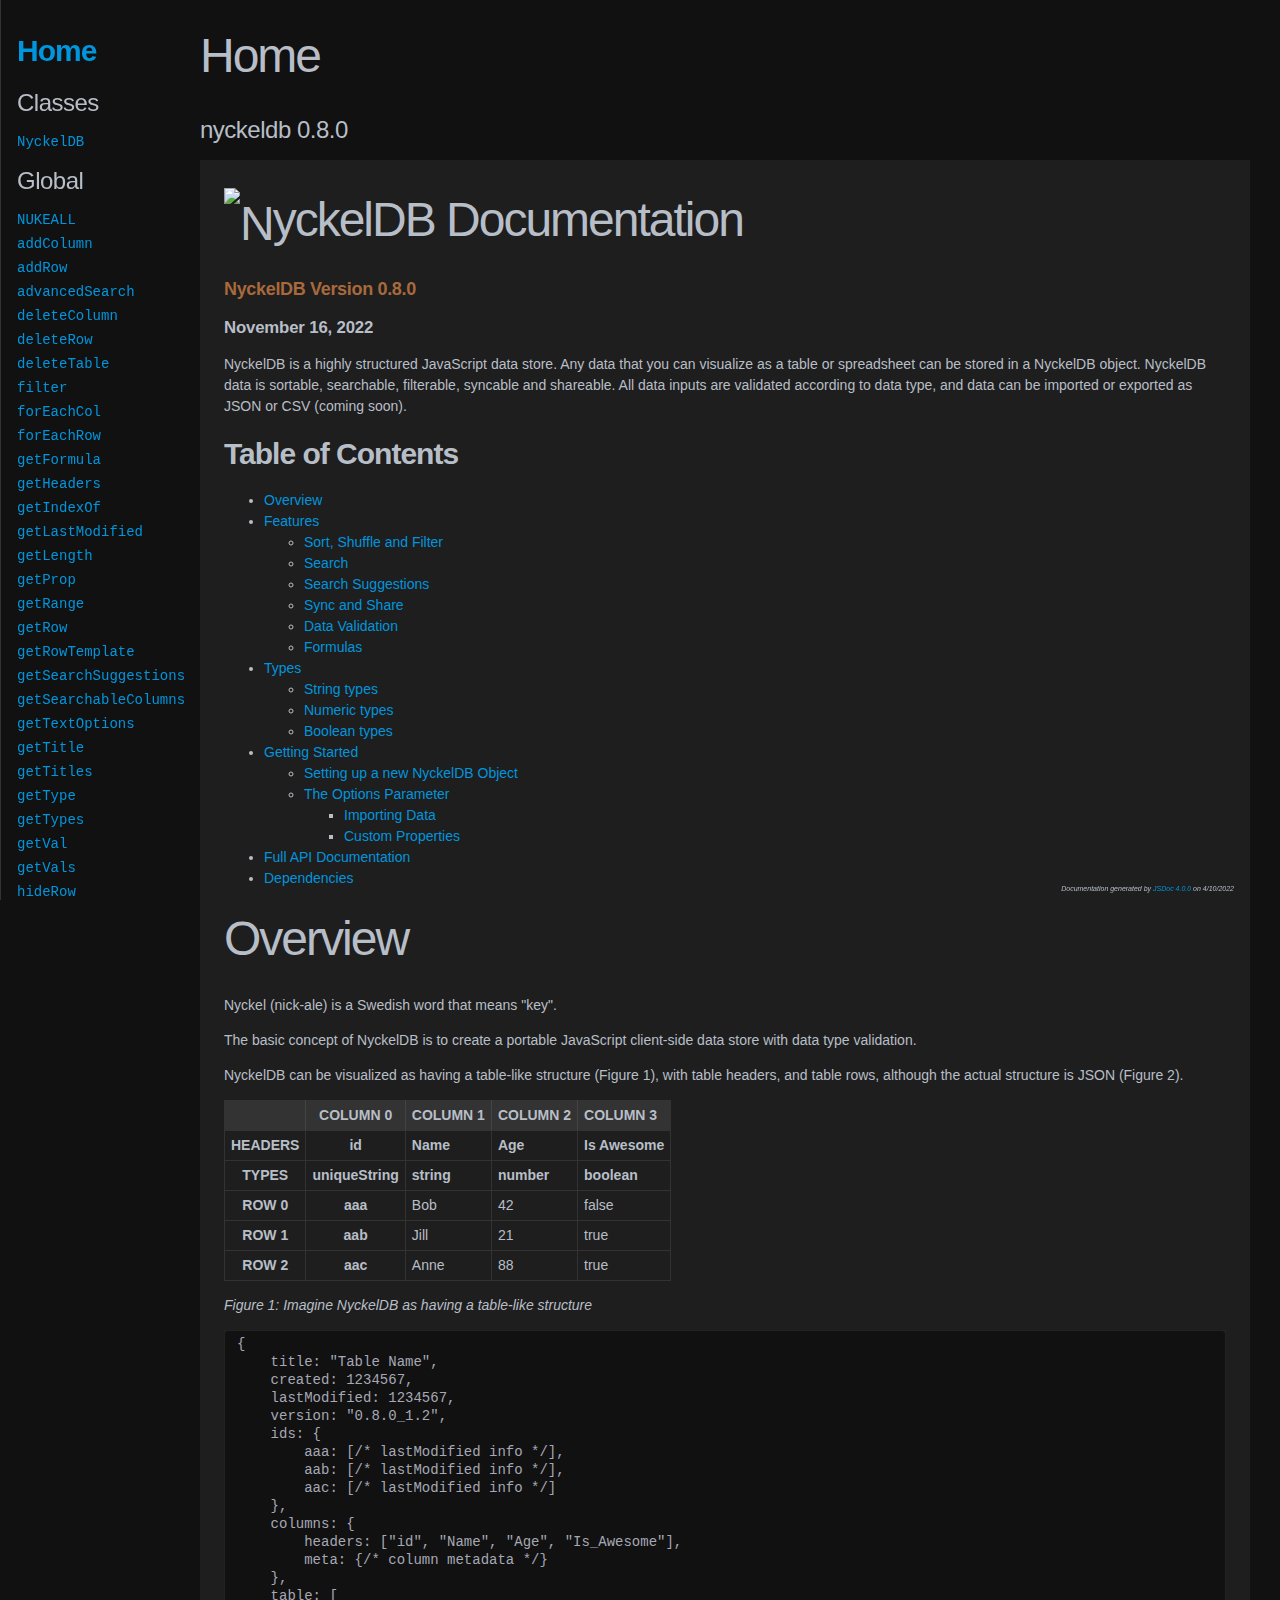
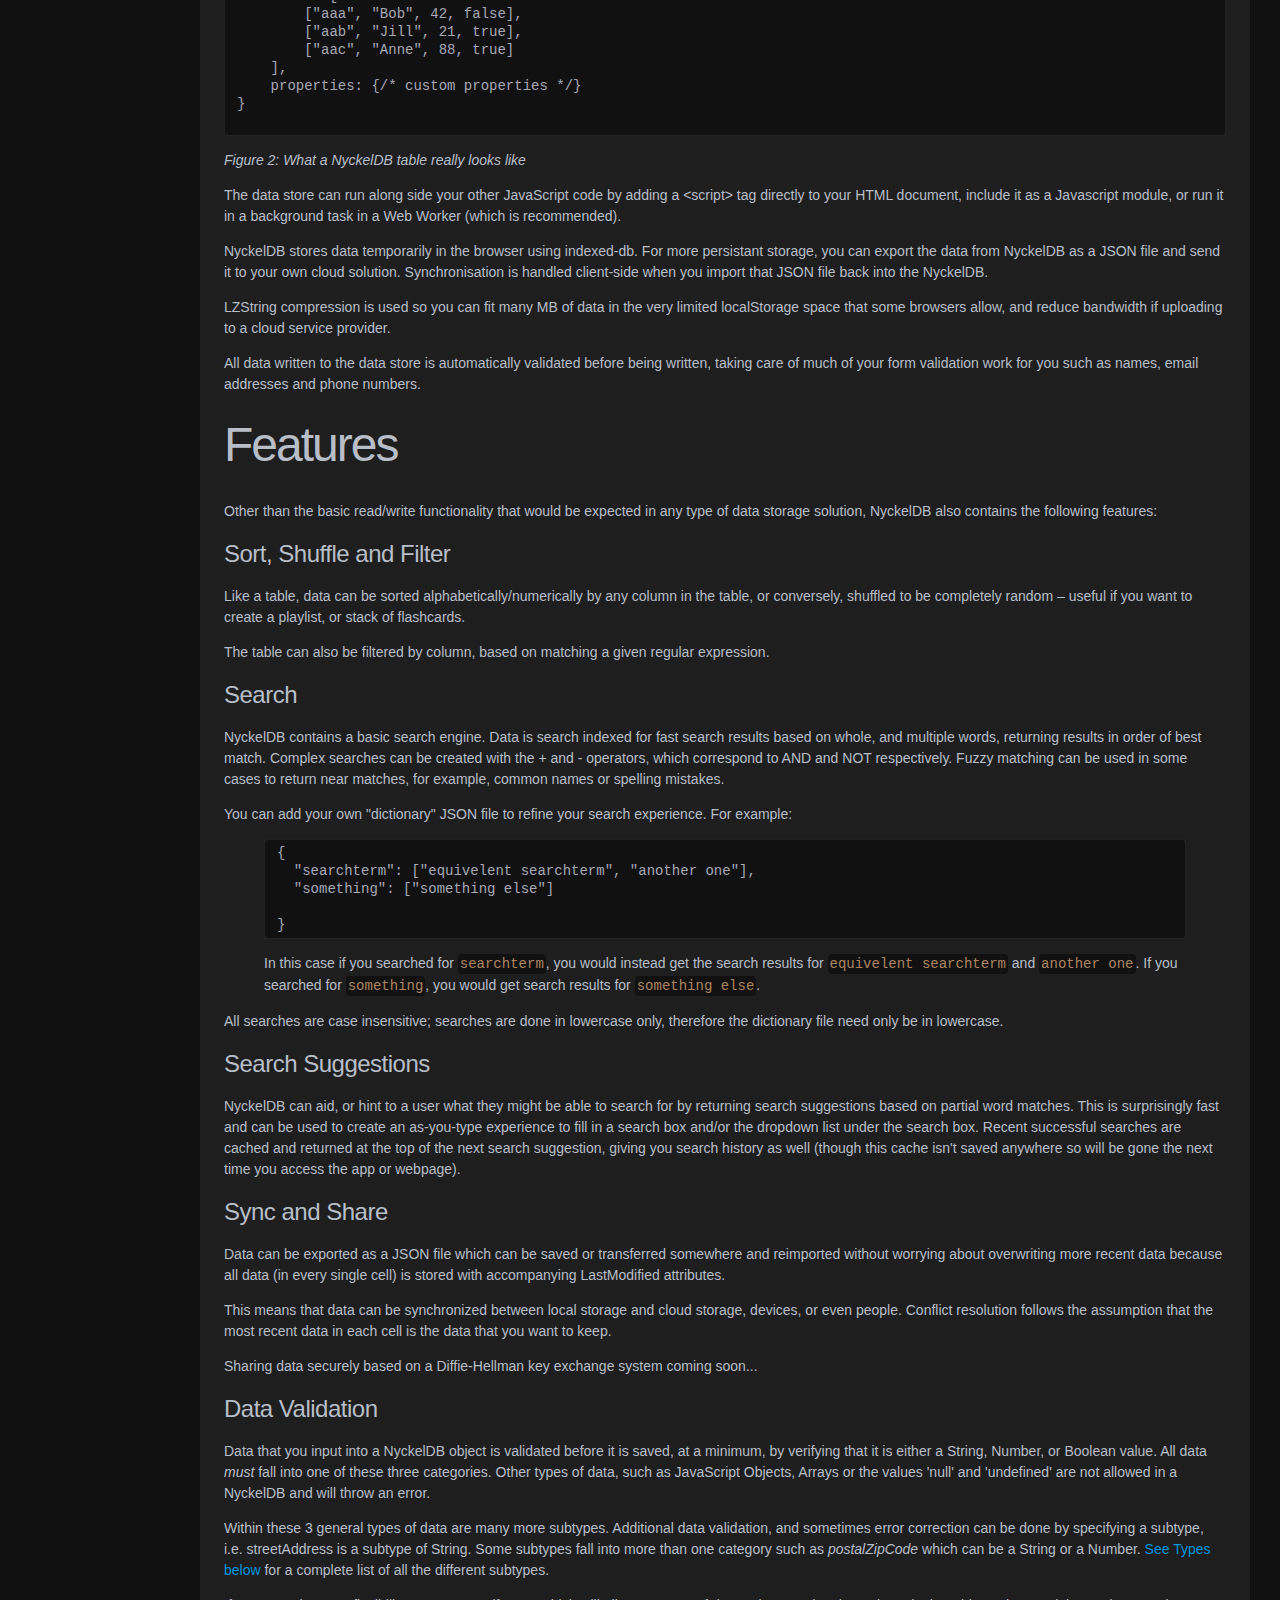
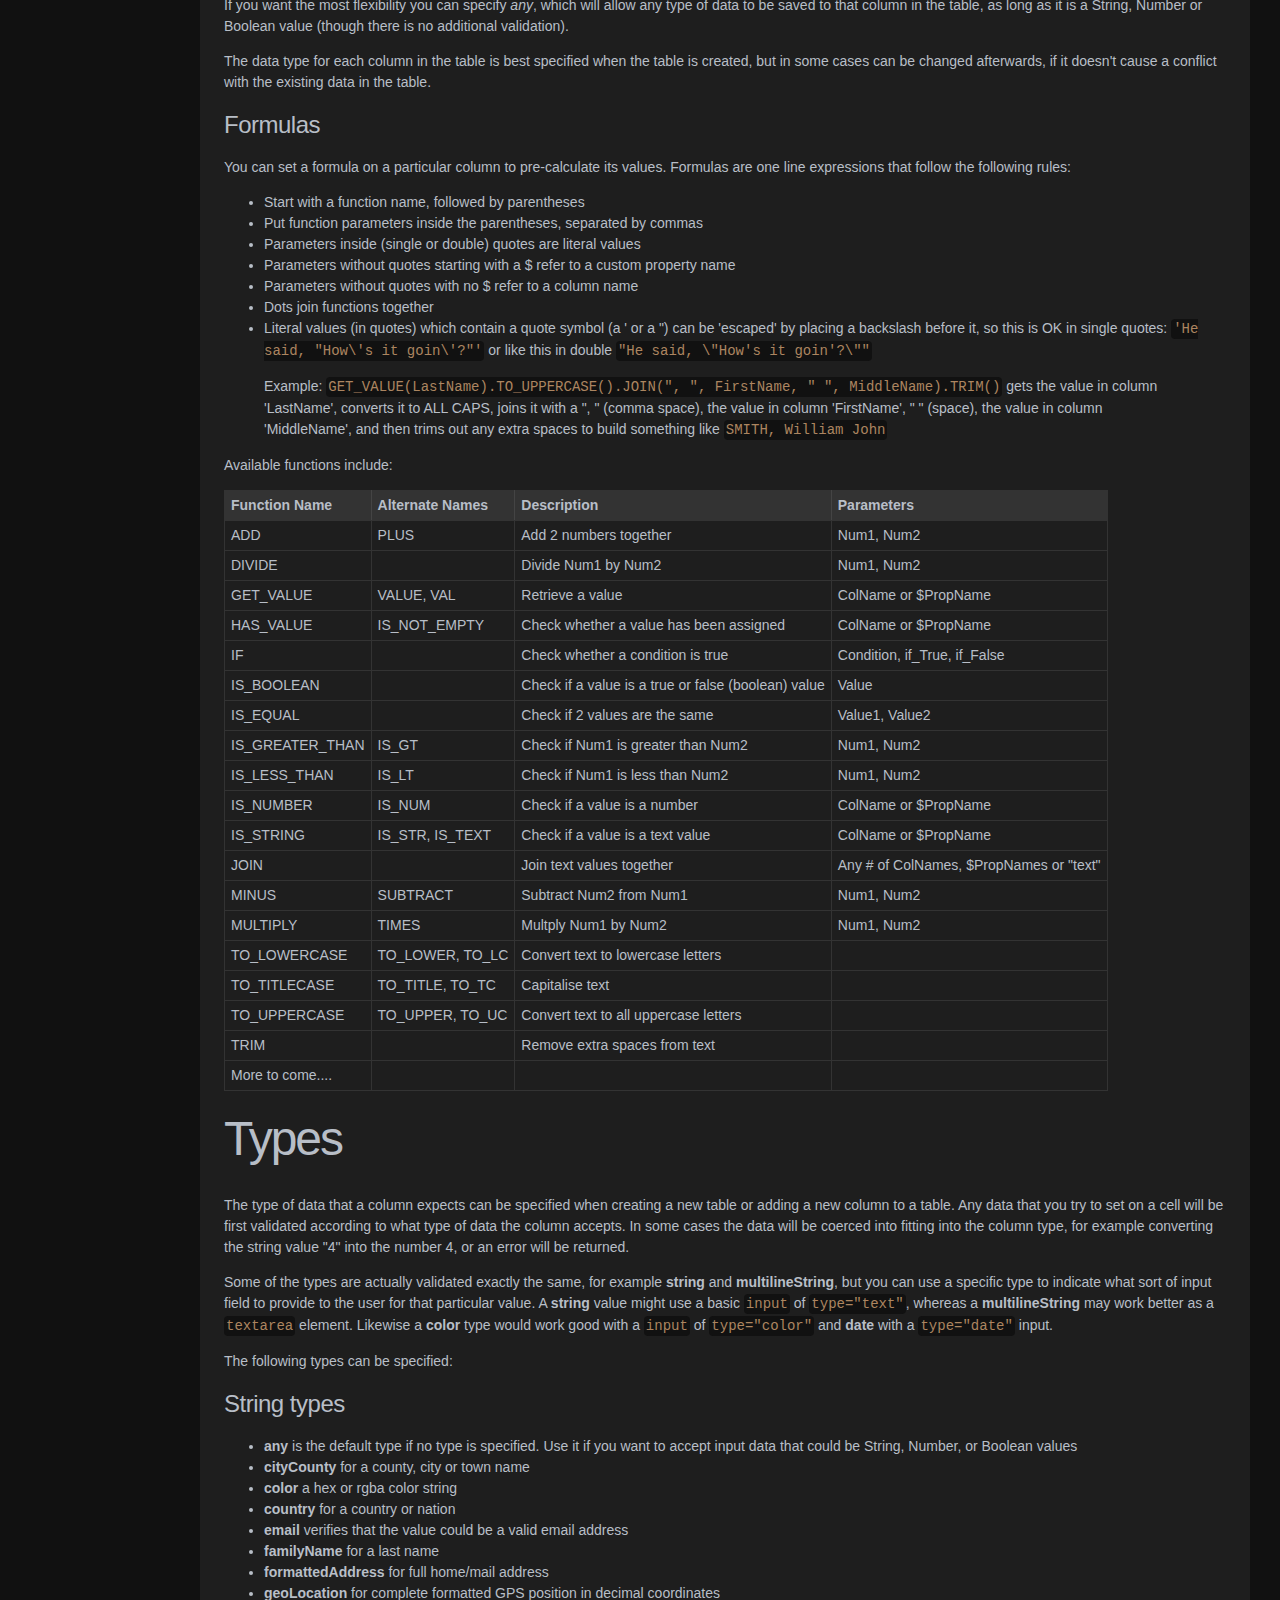
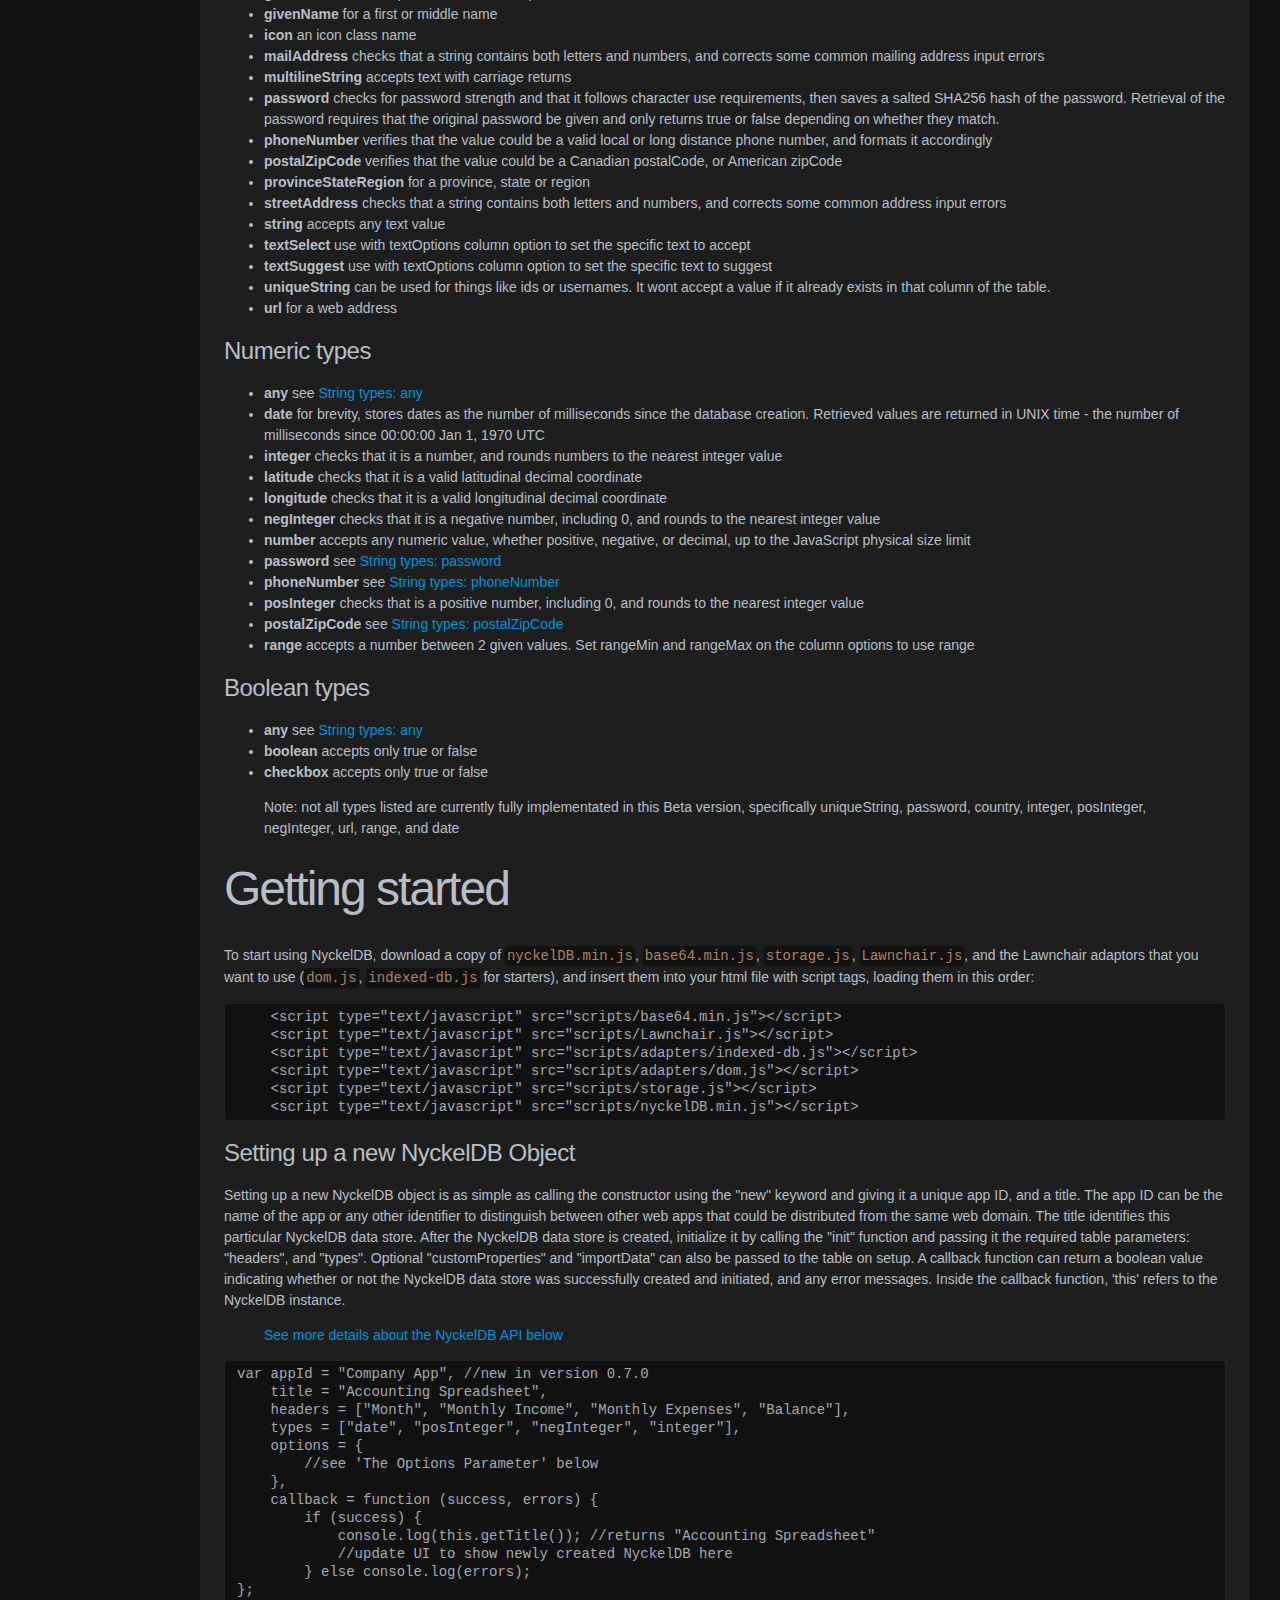
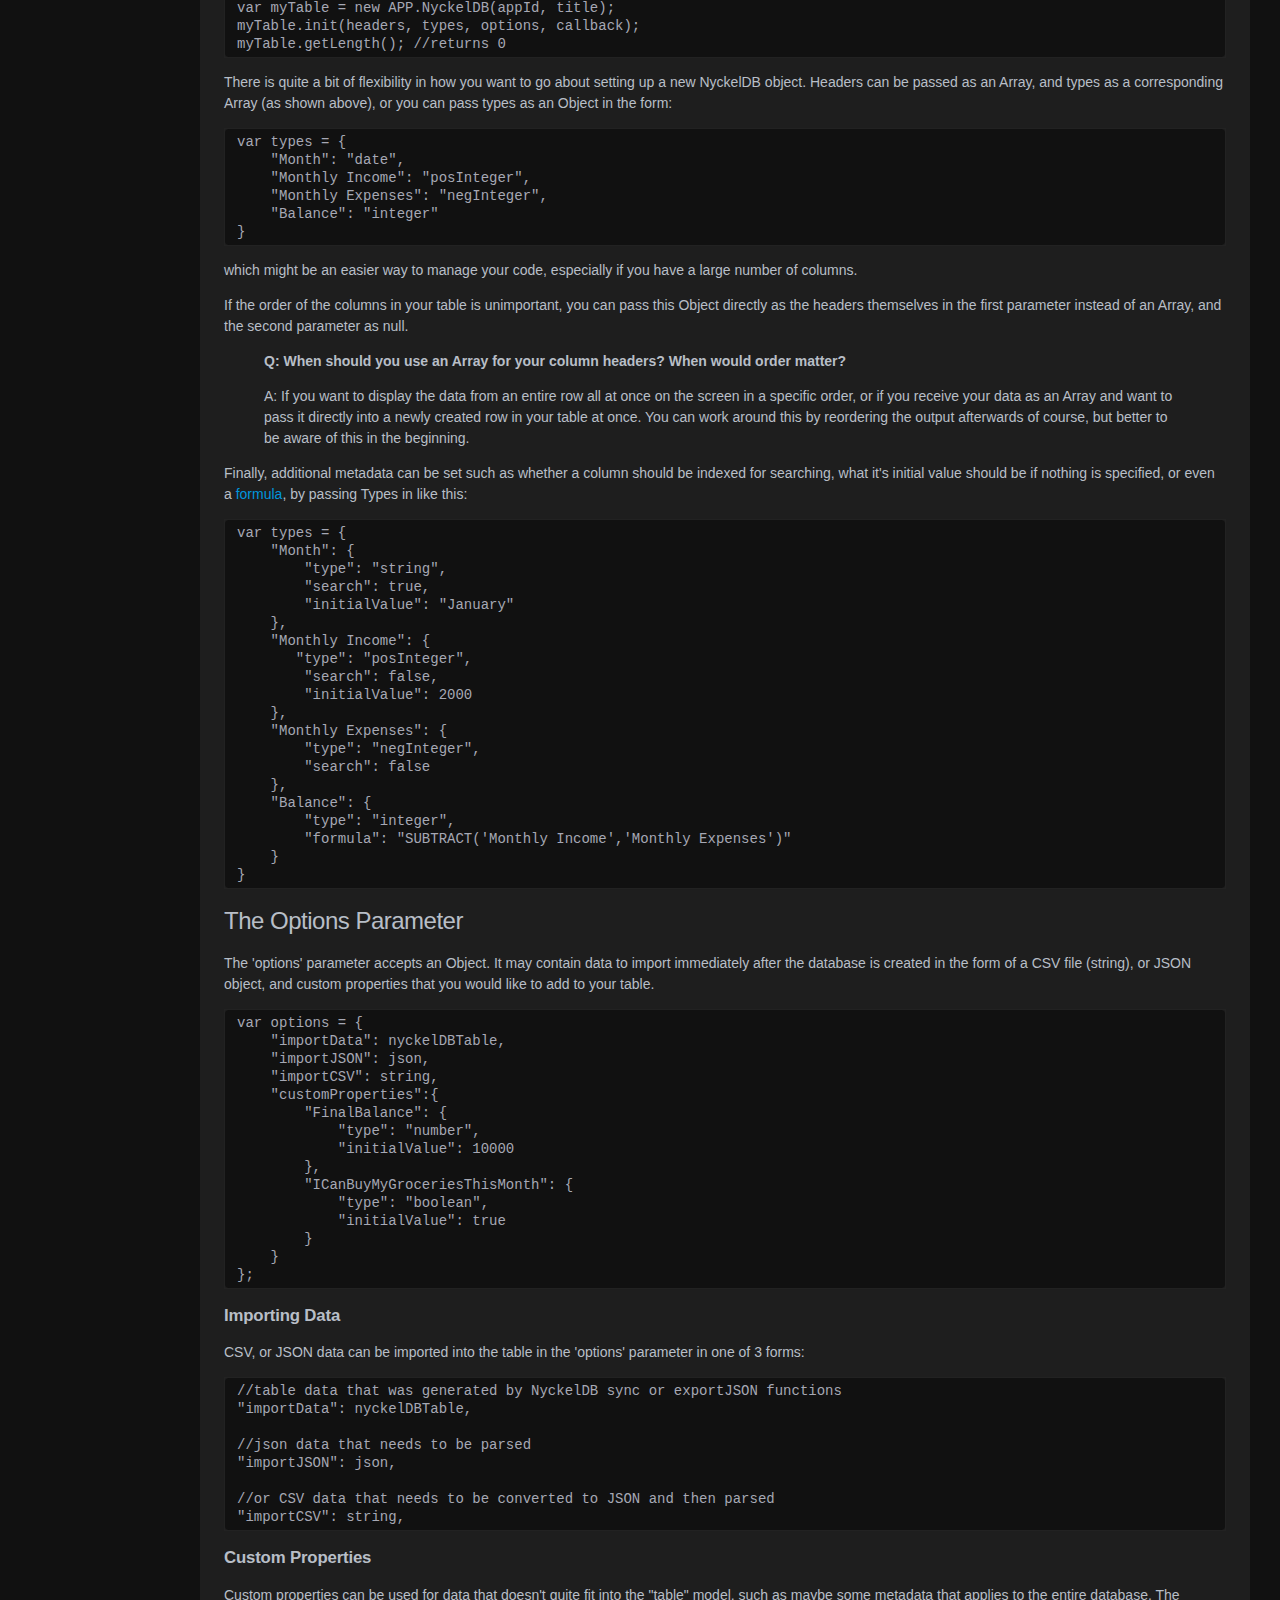
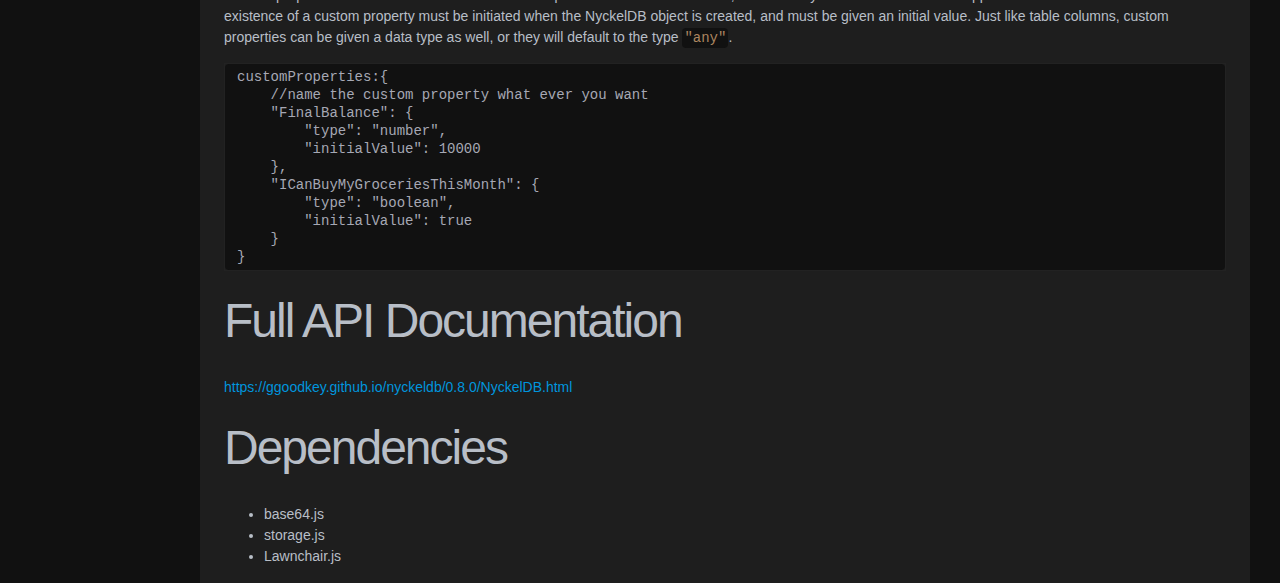
==== nyckeldb/0.8.0/index.html @ 611817a7 "main page" ====
<!DOCTYPE html>
<html lang="en">
<head>
    <meta charset="utf-8">
    <title>NyckelDB Docs Home</title>

    <script src="scripts/prettify/prettify.js"> </script>
    <script src="scripts/prettify/lang-css.js"> </script>
    <!--[if lt IE 9]>
      <script src="//html5shiv.googlecode.com/svn/trunk/html5.js"></script>
    <![endif]-->
    <link type="text/css" rel="stylesheet" href="styles/prettify-tomorrow.css">
    <link type="text/css" rel="stylesheet" href="styles/jsdoc-default.css">
    <link type="text/css" rel="stylesheet" href="../../styles/main.css">
</head>

<body>

<div id="main">

    <h1 class="page-title">Home</h1>

    



    


    <h3>nyckeldb 0.8.0</h3>










    




    <section>
        <article><h1><img src="nyckeldb-logo.png" alt="N" id="nyckeldb-logo">yckelDB Documentation</h1>
<h4>NyckelDB Version 0.8.0</h4>
<h5>November 16, 2022</h5>
<p>NyckelDB is a highly structured JavaScript data store. Any data that
you can visualize as a table or spreadsheet can be stored in a NyckelDB object. NyckelDB data
is sortable, searchable, filterable, syncable and shareable. All data inputs are validated
according to data type, and data can be imported or exported as JSON or CSV (coming soon).</p>
<h2>Table of Contents</h2>
<ul>
<li><a href="#overview">Overview</a></li>
<li><a href="#features">Features</a>
<ul>
<li><a href="#sort-shuffle-and-filter">Sort, Shuffle and Filter</a></li>
<li><a href="#search">Search</a></li>
<li><a href="#search-suggestions">Search Suggestions</a></li>
<li><a href="#sync-and-share">Sync and Share</a></li>
<li><a href="#data-validation">Data Validation</a></li>
<li><a href="#formulas">Formulas</a></li>
</ul>
</li>
<li><a href="#types">Types</a>
<ul>
<li><a href="#string-types">String types</a></li>
<li><a href="#numeric-types">Numeric types</a></li>
<li><a href="#boolean-types">Boolean types</a></li>
</ul>
</li>
<li><a href="#getting-started">Getting Started</a>
<ul>
<li><a href="#setting-up-a-new-nyckeldb-object">Setting up a new NyckelDB Object</a></li>
<li><a href="#the-options-parameter">The Options Parameter</a>
<ul>
<li><a href="#importing-data">Importing Data</a></li>
<li><a href="#custom-properties">Custom Properties</a></li>
</ul>
</li>
</ul>
</li>
<li><a href="#full-api-documentation">Full API Documentation</a></li>
<li><a href="#dependencies">Dependencies</a></li>
</ul>
<h1><a id="overview"></a> Overview</h1>
<p>Nyckel (nick-ale) is a Swedish word that means &quot;key&quot;.</p>
<p>The basic concept of NyckelDB is to create a portable JavaScript client-side data store with data type validation.</p>
<p>NyckelDB can be visualized as having a table-like structure (Figure 1), with table headers, and table rows, although the actual structure is JSON (Figure 2).</p>
<table>
<thead>
<tr>
<th style="text-align:center"></th>
<th style="text-align:center">COLUMN 0</th>
<th>COLUMN 1</th>
<th>COLUMN 2</th>
<th>COLUMN 3</th>
</tr>
</thead>
<tbody>
<tr>
<td style="text-align:center"><strong>HEADERS</strong></td>
<td style="text-align:center"><strong>id</strong></td>
<td><strong>Name</strong></td>
<td><strong>Age</strong></td>
<td><strong>Is Awesome</strong></td>
</tr>
<tr>
<td style="text-align:center"><strong>TYPES</strong></td>
<td style="text-align:center"><strong>uniqueString</strong></td>
<td><strong>string</strong></td>
<td><strong>number</strong></td>
<td><strong>boolean</strong></td>
</tr>
<tr>
<td style="text-align:center"><strong>ROW 0</strong></td>
<td style="text-align:center"><strong>aaa</strong></td>
<td>Bob</td>
<td>42</td>
<td>false</td>
</tr>
<tr>
<td style="text-align:center"><strong>ROW 1</strong></td>
<td style="text-align:center"><strong>aab</strong></td>
<td>Jill</td>
<td>21</td>
<td>true</td>
</tr>
<tr>
<td style="text-align:center"><strong>ROW 2</strong></td>
<td style="text-align:center"><strong>aac</strong></td>
<td>Anne</td>
<td>88</td>
<td>true</td>
</tr>
</tbody>
</table>
<p><em>Figure 1: Imagine NyckelDB as having a table-like structure</em></p>
<pre class="prettyprint source lang-javascript"><code>{
    title: &quot;Table Name&quot;,
    created: 1234567,
    lastModified: 1234567,
    version: &quot;0.8.0_1.2&quot;,
    ids: {
        aaa: [/* lastModified info */],
        aab: [/* lastModified info */],
        aac: [/* lastModified info */]
    },
    columns: {
        headers: [&quot;id&quot;, &quot;Name&quot;, &quot;Age&quot;, &quot;Is_Awesome&quot;],
        meta: {/* column metadata */}
    },
    table: [
        [&quot;aaa&quot;, &quot;Bob&quot;, 42, false],
        [&quot;aab&quot;, &quot;Jill&quot;, 21, true],
        [&quot;aac&quot;, &quot;Anne&quot;, 88, true]
    ],
    properties: {/* custom properties */}
}

</code></pre>
<p><em>Figure 2: What a NyckelDB table really looks like</em></p>
<p>The data store can run along side your other JavaScript code by adding a &lt;script&gt; tag directly to your HTML document, include it as a Javascript module, or run it in a background task in a Web Worker (which is recommended).</p>
<p>NyckelDB stores data temporarily in the browser using indexed-db.
For more persistant storage, you can export the data from NyckelDB as a JSON file and send it to your own cloud solution.
Synchronisation is handled client-side when you import that JSON file back into the NyckelDB.</p>
<p>LZString compression is used so you can fit many MB of data in the very limited localStorage space that some browsers allow, and reduce bandwidth if uploading to a cloud service provider.</p>
<p>All data written to the data store is automatically validated before being written, taking care of much of your form validation work for you such as names, email addresses and phone numbers.</p>
<h1><a id="features"></a> Features</h1>
<p>Other than the basic read/write functionality that would be expected in any type of data storage solution, NyckelDB also contains the following features:</p>
<h3><a id="sort-shuffle-and-filter"></a> Sort, Shuffle and Filter</h3>
<p>Like a table, data can be sorted alphabetically/numerically by any column in the table, or conversely, shuffled to be completely random – useful if you want to create a playlist, or stack of flashcards.</p>
<p>The table can also be filtered by column, based on matching a given regular expression.</p>
<h3><a id="search"></a> Search</h3>
<p>NyckelDB contains a basic search engine. Data is search indexed for fast search results based on whole, and multiple words,
returning results in order of best match.
Complex searches can be created with the + and - operators, which correspond to AND and NOT respectively.
Fuzzy matching can be used in some cases to return near matches, for example, common names or spelling mistakes.</p>
<p>You can add your own &quot;dictionary&quot; JSON file to refine your search experience. For example:</p>
<blockquote>
<pre class="prettyprint source lang-javascript"><code>{ 
  &quot;searchterm&quot;: [&quot;equivelent searchterm&quot;, &quot;another one&quot;],
  &quot;something&quot;: [&quot;something else&quot;]

}
</code></pre>
<p>In this case if you searched for <code>searchterm</code>, you would instead get the search results for <code>equivelent searchterm</code> and <code>another one</code>. If you searched for <code>something</code>, you would get search results for <code>something else</code>.</p>
</blockquote>
<p>All searches are case insensitive; searches are done in lowercase only, therefore the dictionary file need only be in lowercase.</p>
<h3><a id="search-suggestions"></a> Search Suggestions</h3>
<p>NyckelDB can aid, or hint to a user what they might be able to search for by returning search suggestions based on partial word matches.
This is surprisingly fast and can be used to create an as-you-type experience to fill in a search box and/or the dropdown list under the search box.
Recent successful searches are cached and returned at the top of the next search suggestion, giving you search history as well (though
this cache isn't saved anywhere so will be gone the next time you access the app or webpage).</p>
<h3><a id="sync-and-share"></a>Sync and Share</h3>
<p>Data can be exported as a JSON file which can be saved or transferred somewhere and reimported
without worrying about overwriting more recent data because all data (in every single cell) is stored with accompanying LastModified attributes.</p>
<p>This means that data can be synchronized between local storage and cloud storage, devices, or even people.
Conflict resolution follows the assumption that the most recent data in each cell is the data that you want to keep.</p>
<p>Sharing data securely based on a Diffie-Hellman key exchange system coming soon...</p>
<h3><a id="data-validation"></a> Data Validation</h3>
<p>Data that you input into a NyckelDB object is validated before it is saved, at a minimum, by verifying that it is either a String, Number, or Boolean value.
All data <em>must</em> fall into one of these three categories. Other types of data, such as JavaScript Objects, Arrays or the values 'null' and 'undefined'
are not allowed in a NyckelDB and will throw an error.</p>
<p>Within these 3 general types of data are many more subtypes.
Additional data validation, and sometimes error correction can be done by specifying a subtype, i.e. streetAddress is a subtype of String.
Some subtypes fall into more than one category such as <em>postalZipCode</em> which can be a String or a Number.
<a href="#types">See Types below</a> for a complete list of all the different subtypes.</p>
<p>If you want the most flexibility you can specify <em>any</em>, which will allow any type of data to be saved to that column in the table, as long as it is a String, Number or Boolean value (though there is no additional validation).</p>
<p>The data type for each column in the table is best specified when the table is created, but in some cases can be changed afterwards, if it doesn't cause a conflict with the existing data in the table.</p>
<h3><a id="formulas"></a> Formulas</h3>
<p>You can set a formula on a particular column to pre-calculate its values. Formulas are one line expressions that follow
the following rules:</p>
<ul>
<li>Start with a function name, followed by parentheses</li>
<li>Put function parameters inside the parentheses, separated by commas</li>
<li>Parameters inside (single or double) quotes are literal values</li>
<li>Parameters without quotes starting with a $ refer to a custom property name</li>
<li>Parameters without quotes with no $ refer to a column name</li>
<li>Dots join functions together</li>
<li>Literal values (in quotes) which contain a quote symbol (a ' or a &quot;) can be 'escaped' by placing a backslash before it, so this is OK in single quotes: <code>'He said, &quot;How\'s it goin\'?&quot;'</code> or like this in double <code>&quot;He said, \&quot;How's it goin'?\&quot;&quot;</code></li>
</ul>
<blockquote>
<p>Example: <code>GET_VALUE(LastName).TO_UPPERCASE().JOIN(&quot;, &quot;, FirstName, &quot; &quot;, MiddleName).TRIM()</code>
gets the value in column 'LastName', converts it to ALL CAPS, joins it with a &quot;, &quot; (comma space), the value in column
'FirstName', &quot; &quot; (space), the value in column 'MiddleName', and then trims out any extra spaces to build something like
<code>SMITH, William John</code></p>
</blockquote>
<p>Available functions include:</p>
<table>
<thead>
<tr>
<th>Function Name</th>
<th>Alternate Names</th>
<th>Description</th>
<th>Parameters</th>
</tr>
</thead>
<tbody>
<tr>
<td>ADD</td>
<td>PLUS</td>
<td>Add 2 numbers together</td>
<td>Num1, Num2</td>
</tr>
<tr>
<td>DIVIDE</td>
<td></td>
<td>Divide Num1 by Num2</td>
<td>Num1, Num2</td>
</tr>
<tr>
<td>GET_VALUE</td>
<td>VALUE, VAL</td>
<td>Retrieve a value</td>
<td>ColName or $PropName</td>
</tr>
<tr>
<td>HAS_VALUE</td>
<td>IS_NOT_EMPTY</td>
<td>Check whether a value has been assigned</td>
<td>ColName or $PropName</td>
</tr>
<tr>
<td>IF</td>
<td></td>
<td>Check whether a condition is true</td>
<td>Condition, if_True, if_False</td>
</tr>
<tr>
<td>IS_BOOLEAN</td>
<td></td>
<td>Check if a value is a true or false (boolean) value</td>
<td>Value</td>
</tr>
<tr>
<td>IS_EQUAL</td>
<td></td>
<td>Check if 2 values are the same</td>
<td>Value1, Value2</td>
</tr>
<tr>
<td>IS_GREATER_THAN</td>
<td>IS_GT</td>
<td>Check if Num1 is greater than Num2</td>
<td>Num1, Num2</td>
</tr>
<tr>
<td>IS_LESS_THAN</td>
<td>IS_LT</td>
<td>Check if Num1 is less than Num2</td>
<td>Num1, Num2</td>
</tr>
<tr>
<td>IS_NUMBER</td>
<td>IS_NUM</td>
<td>Check if a value is a number</td>
<td>ColName or $PropName</td>
</tr>
<tr>
<td>IS_STRING</td>
<td>IS_STR, IS_TEXT</td>
<td>Check if a value is a text value</td>
<td>ColName or $PropName</td>
</tr>
<tr>
<td>JOIN</td>
<td></td>
<td>Join text values together</td>
<td>Any # of ColNames, $PropNames or &quot;text&quot;</td>
</tr>
<tr>
<td>MINUS</td>
<td>SUBTRACT</td>
<td>Subtract Num2 from Num1</td>
<td>Num1, Num2</td>
</tr>
<tr>
<td>MULTIPLY</td>
<td>TIMES</td>
<td>Multply Num1 by Num2</td>
<td>Num1, Num2</td>
</tr>
<tr>
<td>TO_LOWERCASE</td>
<td>TO_LOWER, TO_LC</td>
<td>Convert text to lowercase letters</td>
<td></td>
</tr>
<tr>
<td>TO_TITLECASE</td>
<td>TO_TITLE, TO_TC</td>
<td>Capitalise text</td>
<td></td>
</tr>
<tr>
<td>TO_UPPERCASE</td>
<td>TO_UPPER, TO_UC</td>
<td>Convert text to all uppercase letters</td>
<td></td>
</tr>
<tr>
<td>TRIM</td>
<td></td>
<td>Remove extra spaces from text</td>
<td></td>
</tr>
<tr>
<td>More to come....</td>
<td></td>
<td></td>
<td></td>
</tr>
</tbody>
</table>
<h1><a id="types"></a> Types</h1>
<p>The type of data that a column expects can be specified when creating a new table or adding a new column to a table. Any
data that you try to set on a cell will be first validated according to what type of data the column accepts. In some cases
the data will be coerced into fitting into the column type, for example converting the string value &quot;4&quot; into the number 4,
or an error will be returned.</p>
<p>Some of the types are actually validated exactly the same, for example <strong>string</strong> and <strong>multilineString</strong>, but you can use
a specific type to indicate what sort of input field to provide to the user for that particular value. A <strong>string</strong> value
might use a basic <code>input</code> of <code>type=&quot;text&quot;</code>, whereas a <strong>multilineString</strong> may work better as a <code>textarea</code> element. Likewise a <strong>color</strong> type would work good with a <code>input</code> of <code>type=&quot;color&quot;</code> and <strong>date</strong> with a <code>type=&quot;date&quot;</code> input.</p>
<p>The following types can be specified:</p>
<h3><a id="string-types"></a>String types</h3>
<ul>
<li><strong>any</strong> is the default type if no type is specified. Use it if you want to accept input data that could be String, Number, or Boolean values</li>
<li><strong>cityCounty</strong> for a county, city or town name</li>
<li><strong>color</strong> a hex or rgba color string</li>
<li><strong>country</strong> for a country or nation</li>
<li><strong>email</strong> verifies that the value could be a valid email address</li>
<li><strong>familyName</strong> for a last name</li>
<li><strong>formattedAddress</strong> for full home/mail address</li>
<li><strong>geoLocation</strong> for complete formatted GPS position in decimal coordinates</li>
<li><strong>givenName</strong> for a first or middle name</li>
<li><strong>icon</strong> an icon class name</li>
<li><strong>mailAddress</strong> checks that a string contains both letters and numbers, and corrects some common mailing address input errors</li>
<li><strong>multilineString</strong> accepts text with carriage returns</li>
<li><strong>password</strong> checks for password strength and that it follows character use requirements, then saves a salted SHA256 hash of the password. Retrieval of the password requires that the original password be given and only returns true or false depending on whether they match.</li>
<li><strong>phoneNumber</strong> verifies that the value could be a valid local or long distance phone number, and formats it accordingly</li>
<li><strong>postalZipCode</strong> verifies that the value could be a Canadian postalCode, or American zipCode</li>
<li><strong>provinceStateRegion</strong> for a province, state or region</li>
<li><strong>streetAddress</strong> checks that a string contains both letters and numbers, and corrects some common address input errors</li>
<li><strong>string</strong> accepts any text value</li>
<li><strong>textSelect</strong> use with textOptions column option to set the specific text to accept</li>
<li><strong>textSuggest</strong> use with textOptions column option to set the specific text to suggest</li>
<li><strong>uniqueString</strong> can be used for things like ids or usernames. It wont accept a value if it already exists in that column of the table.</li>
<li><strong>url</strong> for a web address</li>
</ul>
<h3><a id="numeric-types"></a> Numeric types</h3>
<ul>
<li><strong>any</strong> see <a href="#string-types">String types: any</a></li>
<li><strong>date</strong> for brevity, stores dates as the number of milliseconds since the database creation. Retrieved values are returned in UNIX time - the number of milliseconds since 00:00:00 Jan 1, 1970 UTC</li>
<li><strong>integer</strong> checks that it is a number, and rounds numbers to the nearest integer value</li>
<li><strong>latitude</strong> checks that it is a valid latitudinal decimal coordinate</li>
<li><strong>longitude</strong> checks that it is a valid longitudinal decimal coordinate</li>
<li><strong>negInteger</strong> checks that it is a negative number, including 0, and rounds to the nearest integer value</li>
<li><strong>number</strong> accepts any numeric value, whether positive, negative, or decimal, up to the JavaScript physical size limit</li>
<li><strong>password</strong> see <a href="#string-types">String types: password</a></li>
<li><strong>phoneNumber</strong> see <a href="#string-types">String types: phoneNumber</a></li>
<li><strong>posInteger</strong> checks that is a positive number, including 0, and rounds to the nearest integer value</li>
<li><strong>postalZipCode</strong> see <a href="#string-types">String types: postalZipCode</a></li>
<li><strong>range</strong> accepts a number between 2 given values. Set rangeMin and rangeMax on the column options to use range</li>
</ul>
<h3><a id="boolean-types"></a> Boolean types</h3>
<ul>
<li><strong>any</strong> see <a href="#string-types">String types: any</a></li>
<li><strong>boolean</strong> accepts only true or false</li>
<li><strong>checkbox</strong> accepts only true or false</li>
</ul>
<blockquote>
<p>Note: not all types listed are currently fully implementated in this Beta version, specifically uniqueString, password, country, integer, posInteger, negInteger, url, range, and date</p>
</blockquote>
<h1><a id="getting-started"></a> Getting started</h1>
<p>To start using NyckelDB, download a copy of <code>nyckelDB.min.js</code>, <code>base64.min.js</code>, <code>storage.js</code>, <code>Lawnchair.js</code>, and the Lawnchair adaptors that you want to use (<code>dom.js</code>, <code>indexed-db.js</code> for starters), and insert them into your html file with script tags, loading them in this order:</p>
<pre class="prettyprint source lang-html"><code>    &lt;script type=&quot;text/javascript&quot; src=&quot;scripts/base64.min.js&quot;>&lt;/script>
    &lt;script type=&quot;text/javascript&quot; src=&quot;scripts/Lawnchair.js&quot;>&lt;/script>
    &lt;script type=&quot;text/javascript&quot; src=&quot;scripts/adapters/indexed-db.js&quot;>&lt;/script>
    &lt;script type=&quot;text/javascript&quot; src=&quot;scripts/adapters/dom.js&quot;>&lt;/script>
    &lt;script type=&quot;text/javascript&quot; src=&quot;scripts/storage.js&quot;>&lt;/script>
    &lt;script type=&quot;text/javascript&quot; src=&quot;scripts/nyckelDB.min.js&quot;>&lt;/script>
</code></pre>
<h3><a id="setting-up-a-new-nyckeldb-object"></a> Setting up a new NyckelDB Object</h3>
<p>Setting up a new NyckelDB object is as simple as calling the constructor using the &quot;new&quot; keyword and giving it a unique app ID, and a title. The app ID can be the name of the app or any other identifier to distinguish between other web apps that could be distributed from the same web domain. The title identifies this particular NyckelDB data store. After the NyckelDB data store is created, initialize it by calling the &quot;init&quot; function and passing it the required table parameters: &quot;headers&quot;, and &quot;types&quot;. Optional &quot;customProperties&quot; and &quot;importData&quot; can also be passed to the table on setup. A callback function can return a boolean value indicating whether or not the NyckelDB data store was successfully created and initiated, and any error messages. Inside the callback function, 'this' refers to the NyckelDB instance.</p>
<blockquote>
<p><a href="#full-api-documentation">See more details about the NyckelDB API below</a></p>
</blockquote>
<pre class="prettyprint source lang-javascript"><code>var appId = &quot;Company App&quot;, //new in version 0.7.0
    title = &quot;Accounting Spreadsheet&quot;,
    headers = [&quot;Month&quot;, &quot;Monthly Income&quot;, &quot;Monthly Expenses&quot;, &quot;Balance&quot;],
    types = [&quot;date&quot;, &quot;posInteger&quot;, &quot;negInteger&quot;, &quot;integer&quot;],
    options = {
        //see 'The Options Parameter' below
    },
    callback = function (success, errors) { 
        if (success) {
            console.log(this.getTitle()); //returns &quot;Accounting Spreadsheet&quot;
            //update UI to show newly created NyckelDB here
        } else console.log(errors);
};
var myTable = new APP.NyckelDB(appId, title);
myTable.init(headers, types, options, callback);
myTable.getLength(); //returns 0
</code></pre>
<p>There is quite a bit of flexibility in how you want to go about setting up a new NyckelDB object. Headers can be passed as an Array, and types as a corresponding Array (as shown above),
or you can pass types as an Object in the form:</p>
<pre class="prettyprint source lang-javascript"><code>var types = { 
    &quot;Month&quot;: &quot;date&quot;,
    &quot;Monthly Income&quot;: &quot;posInteger&quot;,
    &quot;Monthly Expenses&quot;: &quot;negInteger&quot;,
    &quot;Balance&quot;: &quot;integer&quot;
}
</code></pre>
<p>which might be an easier way to manage your code, especially if you have a large number of columns.</p>
<p>If the order of the columns in your table is unimportant, you can pass this Object directly as the headers
themselves in the first parameter instead of an Array, and the second parameter as null.</p>
<blockquote>
<p><strong>Q: When should you use an Array for your column headers? When would order matter?</strong></p>
<p>A: If you want to display the data from an entire row all at once on the screen in a specific order,
or if you receive your data as an Array and want to pass it directly into a newly created row in your
table at once. You can work around this by reordering the output afterwards of course, but better to be aware of this in the beginning.</p>
</blockquote>
<p>Finally, additional metadata can be set such as whether a column should be indexed for searching, what it's initial value should be if nothing is
specified, or even a <a href="#formulas">formula</a>, by passing Types in like this:</p>
<pre class="prettyprint source lang-javascript"><code>var types = { 
    &quot;Month&quot;: { 
        &quot;type&quot;: &quot;string&quot;, 
        &quot;search&quot;: true,
        &quot;initialValue&quot;: &quot;January&quot;
    },
    &quot;Monthly Income&quot;: {
       &quot;type&quot;: &quot;posInteger&quot;,
        &quot;search&quot;: false,
        &quot;initialValue&quot;: 2000
    },
    &quot;Monthly Expenses&quot;: {
        &quot;type&quot;: &quot;negInteger&quot;,
        &quot;search&quot;: false
    },
    &quot;Balance&quot;: {
        &quot;type&quot;: &quot;integer&quot;,
        &quot;formula&quot;: &quot;SUBTRACT('Monthly Income','Monthly Expenses')&quot;
    }
}
</code></pre>
<h3><a id="the-options-parameter"></a> The Options Parameter</h3>
<p>The 'options' parameter accepts an Object. It may contain data to import immediately after the database is
created in the form of a CSV file (string), or JSON object, and custom properties that you would like to add to your table.</p>
<pre class="prettyprint source lang-javascript"><code>var options = {
    &quot;importData&quot;: nyckelDBTable,
    &quot;importJSON&quot;: json,
    &quot;importCSV&quot;: string,
    &quot;customProperties&quot;:{
        &quot;FinalBalance&quot;: {
            &quot;type&quot;: &quot;number&quot;,
            &quot;initialValue&quot;: 10000
        },
        &quot;ICanBuyMyGroceriesThisMonth&quot;: {
            &quot;type&quot;: &quot;boolean&quot;,
            &quot;initialValue&quot;: true
        }
    }	
};
</code></pre>
<h5><a id="importing-data"></a> Importing Data</h5>
<p>CSV, or JSON data can be imported into the table in the 'options' parameter in one of 3 forms:</p>
<pre class="prettyprint source lang-javascript"><code>//table data that was generated by NyckelDB sync or exportJSON functions
&quot;importData&quot;: nyckelDBTable, 

//json data that needs to be parsed
&quot;importJSON&quot;: json, 

//or CSV data that needs to be converted to JSON and then parsed
&quot;importCSV&quot;: string, 
</code></pre>
<h5><a id="custom-properties"></a> Custom Properties</h5>
<p>Custom properties can be used for data that doesn't quite fit into the &quot;table&quot; model, such as maybe some metadata that applies to the entire database.
The existence of a custom property must be initiated when the NyckelDB object is created, and must be given an initial value.
Just like table columns, custom properties can be given a data type as well, or they will default to the type <code>&quot;any&quot;</code>.</p>
<pre class="prettyprint source lang-javascript"><code>customProperties:{
    //name the custom property what ever you want
    &quot;FinalBalance&quot;: {
        &quot;type&quot;: &quot;number&quot;,
        &quot;initialValue&quot;: 10000
    },
    &quot;ICanBuyMyGroceriesThisMonth&quot;: {
        &quot;type&quot;: &quot;boolean&quot;,
        &quot;initialValue&quot;: true
    }
}	
</code></pre>
<h1><a id="full-api-documentation"></a> Full API Documentation</h1>
<p><a href="https://ggoodkey.github.io/nyckeldb/0.8.0/NyckelDB.html">https://ggoodkey.github.io/nyckeldb/0.8.0/NyckelDB.html</a></p>
<h1><a id="dependencies"></a> Dependencies</h1>
<ul>
<li>base64.js</li>
<li>storage.js</li>
<li>Lawnchair.js</li>
</ul></article>
    </section>






</div>

<nav>
    <h2><a href="index.html">Home</a></h2><h3>Classes</h3><ul><li><a href="NyckelDB.html">NyckelDB</a></li></ul><h3>Global</h3><ul><li><a href="global.html#NUKEALL">NUKEALL</a></li><li><a href="global.html#addColumn">addColumn</a></li><li><a href="global.html#addRow">addRow</a></li><li><a href="global.html#advancedSearch">advancedSearch</a></li><li><a href="global.html#deleteColumn">deleteColumn</a></li><li><a href="global.html#deleteRow">deleteRow</a></li><li><a href="global.html#deleteTable">deleteTable</a></li><li><a href="global.html#filter">filter</a></li><li><a href="global.html#forEachCol">forEachCol</a></li><li><a href="global.html#forEachRow">forEachRow</a></li><li><a href="global.html#getFormula">getFormula</a></li><li><a href="global.html#getHeaders">getHeaders</a></li><li><a href="global.html#getIndexOf">getIndexOf</a></li><li><a href="global.html#getLastModified">getLastModified</a></li><li><a href="global.html#getLength">getLength</a></li><li><a href="global.html#getProp">getProp</a></li><li><a href="global.html#getRange">getRange</a></li><li><a href="global.html#getRow">getRow</a></li><li><a href="global.html#getRowTemplate">getRowTemplate</a></li><li><a href="global.html#getSearchSuggestions">getSearchSuggestions</a></li><li><a href="global.html#getSearchableColumns">getSearchableColumns</a></li><li><a href="global.html#getTextOptions">getTextOptions</a></li><li><a href="global.html#getTitle">getTitle</a></li><li><a href="global.html#getTitles">getTitles</a></li><li><a href="global.html#getType">getType</a></li><li><a href="global.html#getTypes">getTypes</a></li><li><a href="global.html#getVal">getVal</a></li><li><a href="global.html#getVals">getVals</a></li><li><a href="global.html#hideRow">hideRow</a></li><li><a href="global.html#importJSON">importJSON</a></li><li><a href="global.html#init">init</a></li><li><a href="global.html#isDeleted">isDeleted</a></li><li><a href="global.html#isSyncPending">isSyncPending</a></li><li><a href="global.html#renameColumn">renameColumn</a></li><li><a href="global.html#search">search</a></li><li><a href="global.html#setFormula">setFormula</a></li><li><a href="global.html#setProp">setProp</a></li><li><a href="global.html#setRange">setRange</a></li><li><a href="global.html#setSearchable">setSearchable</a></li><li><a href="global.html#setSyncCompleted">setSyncCompleted</a></li><li><a href="global.html#setTableVals">setTableVals</a></li><li><a href="global.html#setTextOptions">setTextOptions</a></li><li><a href="global.html#setTitle">setTitle</a></li><li><a href="global.html#setType">setType</a></li><li><a href="global.html#setVal">setVal</a></li><li><a href="global.html#setVals">setVals</a></li><li><a href="global.html#shuffle">shuffle</a></li><li><a href="global.html#sortByCol">sortByCol</a></li><li><a href="global.html#sync">sync</a></li><li><a href="global.html#toCSV">toCSV</a></li><li><a href="global.html#toJSON_Array">toJSON_Array</a></li><li><a href="global.html#toJSON_KeyValuePairs">toJSON_KeyValuePairs</a></li><li><a href="global.html#unfilter">unfilter</a></li><li><a href="global.html#unhideRows">unhideRows</a></li><li><a href="global.html#valid_boolean_types">valid_boolean_types</a></li><li><a href="global.html#valid_data_types">valid_data_types</a></li><li><a href="global.html#valid_number_types">valid_number_types</a></li><li><a href="global.html#valid_string_types">valid_string_types</a></li><li><a href="global.html#validate">validate</a></li></ul>
</nav>

<br class="clear">

<footer>
    Documentation generated by <a href="https://github.com/jsdoc/jsdoc">JSDoc 4.0.0</a>
     on 4/10/2022
</footer>

<script> prettyPrint(); </script>
<script src="scripts/linenumber.js"> </script>
</body>
</html>
---- styles/main.css ----
@font-face {
    font-family: 'Open Sans';
    font-weight: bold;
    font-style: normal;
    src: url('../fonts/OpenSans-Bold-webfont.eot');
    src:
        local('Open Sans'),
        local('OpenSans'),
        url('../fonts/OpenSans-Bold-webfont.eot?#iefix') format('embedded-opentype'),
        url('../fonts/OpenSans-Bold-webfont.woff') format('woff'),
        url('../fonts/OpenSans-Bold-webfont.svg#open_sansregular') format('svg');
}

html {
    overflow: auto;
    background-color: #111;
    font-size: 14px;
}

body {
    font-family: 'Open Sans', sans-serif;
    line-height: 1.5;
    color: #b8bec7;
    background-color: #111;
}

a,
a:visited,
a:active {
    color: #0095dd;
    text-decoration: none;
}

a:hover {
    text-decoration: underline;
}

header {
    display: block;
    padding: 0px 4px;
}

tt,
code,
kbd,
samp {
    font-family: Consolas, Monaco, 'Andale Mono', monospace;
    background: #111;
    padding: 2px;
    border-radius: 4px;
    color: #ac8560;
}

.class-description {
    font-size: 130%;
    line-height: 140%;
    margin-bottom: 1em;
    margin-top: 1em;
}

.class-description:empty {
    margin: 0;
}

#main {
    position: absolute;
    right: 0;
    left: 200px;
}

article dl {
    margin-bottom: 40px;
}

article img {
    max-width: 100%;
}

section {
    display: block;
    background-color: #1e1e1e;
    padding: 12px 24px;
    border-bottom: 1px solid #333;
    margin-right: 30px;
}

.variation {
    display: none;
}

.signature-attributes {
    font-size: 60%;
    color: #555;
    font-style: italic;
    font-weight: lighter;
}

nav {
    display: block;
    float: right;
    padding-top: 28px;
    width: 200px;
    box-sizing: border-box;
    border-left: 1px solid #333;
    padding-left: 16px;
    position: fixed;
    left: 0;
    top: 0;
    bottom: 0;
    overflow: auto;
}

nav ul {
    font-family: 'Lucida Grande', 'Lucida Sans Unicode', arial, sans-serif;
    font-size: 100%;
    line-height: 17px;
    padding: 0;
    margin: 0;
    list-style-type: none;
}

nav ul a,
nav ul a:visited,
nav ul a:active {
    font-family: Consolas, Monaco, 'Andale Mono', monospace;
    line-height: 18px;
    color: #0095dd;
}

nav h3 {
    margin-top: 12px;
}

nav li {
    margin-top: 6px;
}

footer {
    display: block;
    padding: 6px;
    margin-top: 12px;
    font-style: italic;
    font-size: 50%;
    position: fixed;
    bottom: 0;
    right: 40px;
    background-color: none;
}

h1,
h2,
h3,
h4 {
    font-weight: normal;
    margin: 0;
}

h1 {
    font-family: 'Open Sans Light', sans-serif;
    font-size: 48px;
    letter-spacing: -2px;
    margin: 12px 0px 20px;
}

h2,
h3.subsection-title {
    font-size: 30px;
    font-weight: bold;
    letter-spacing: -1px;
    margin-bottom: 12px;
}

h3 {
    font-size: 24px;
    letter-spacing: -0.5px;
    margin-bottom: 12px;
}

h4 {
    font-size: 18px;
    letter-spacing: -0.33px;
    margin-bottom: 12px;
    color: #a8693c;
    font-weight: bold;
}

h5,
.container-overview .subsection-title {
    font-size: 120%;
    font-weight: bold;
    letter-spacing: -0.01em;
    margin: 8px 0 3px 0;
}

h6 {
    font-size: 100%;
    letter-spacing: -0.01em;
    margin: 6px 0 3px 0;
    font-style: italic;
}

table {
    border-spacing: 0;
    border: 0;
    border-collapse: collapse;
}

td,
th {
    border: 1px solid #333;
    margin: 0px;
    text-align: left;
    vertical-align: top;
    padding: 4px 6px;
    display: table-cell;
}

thead tr {
    background-color: #333;
    font-weight: bold;
}

th {
    border-right: 1px solid #444;
}

tr>th:last-child {
    border-right: 1px solid #333;
}

.ancestors,
.attribs {
    color: #999;
}

.ancestors a,
.attribs a {
    color: #0095dd !important;
    text-decoration: none;
}

.clear {
    clear: both;
}

.important {
    font-weight: bold;
    color: #5f0600;
}

.yes-def {
    text-indent: -1000px;
}

.type-signature {
    color: #555;
}

.name,
.signature {
    font-family: Consolas, Monaco, 'Andale Mono', monospace;
}

.details {
    margin-top: 14px;
    border-left: 2px solid #222;
}

.details dt {
    width: 120px;
    float: left;
    padding-left: 10px;
    padding-top: 6px;
}

.details dd {
    margin-left: 70px;
}

.details ul {
    margin: 0;
}

.details ul {
    list-style-type: none;
}

.details li {
    margin-left: 30px;
    padding-top: 6px;
}

.details pre.prettyprint {
    margin: 0
}

.details .object-value {
    padding-top: 0;
}

.description {
    margin-bottom: 1em;
    margin-top: 1em;
}

.code-caption {
    font-style: italic;
    font-size: 107%;
    margin: 0;
}

.prettyprint {
    border: 1px solid #222;
    width: 80%;
    overflow: auto;
}

.prettyprint.source {
    width: inherit;
}

.prettyprint code {
    font-size: 100%;
    line-height: 18px;
    display: block;
    padding: 4px 12px;
    margin: 0;
    background-color: #111;
    color: #a6a8b4;
}

.prettyprint code span.line {
    display: inline-block;
}

.prettyprint.linenums {
    padding-left: 70px;
    -webkit-user-select: none;
    -moz-user-select: none;
    -ms-user-select: none;
    user-select: none;
}

.prettyprint.linenums ol {
    padding-left: 0;
}

.prettyprint.linenums li {
    border-left: 3px #222 solid;
}

.prettyprint.linenums li.selected,
.prettyprint.linenums li.selected * {
    background-color: #393933;
}

.prettyprint.linenums li * {
    -webkit-user-select: text;
    -moz-user-select: text;
    -ms-user-select: text;
    user-select: text;
}

.params .name,
.props .name,
.name code {
    color: #a6a8b4;
    font-family: Consolas, Monaco, 'Andale Mono', monospace;
    font-size: 100%;
}

.params td.description>p:first-child,
.props td.description>p:first-child {
    margin-top: 0;
    padding-top: 0;
}

.params td.description>p:last-child,
.props td.description>p:last-child {
    margin-bottom: 0;
    padding-bottom: 0;
}

.disabled {
    color: #5d5d5d;
}

#nyckeldb-logo{
    position: relative;
    top: 4px;
}
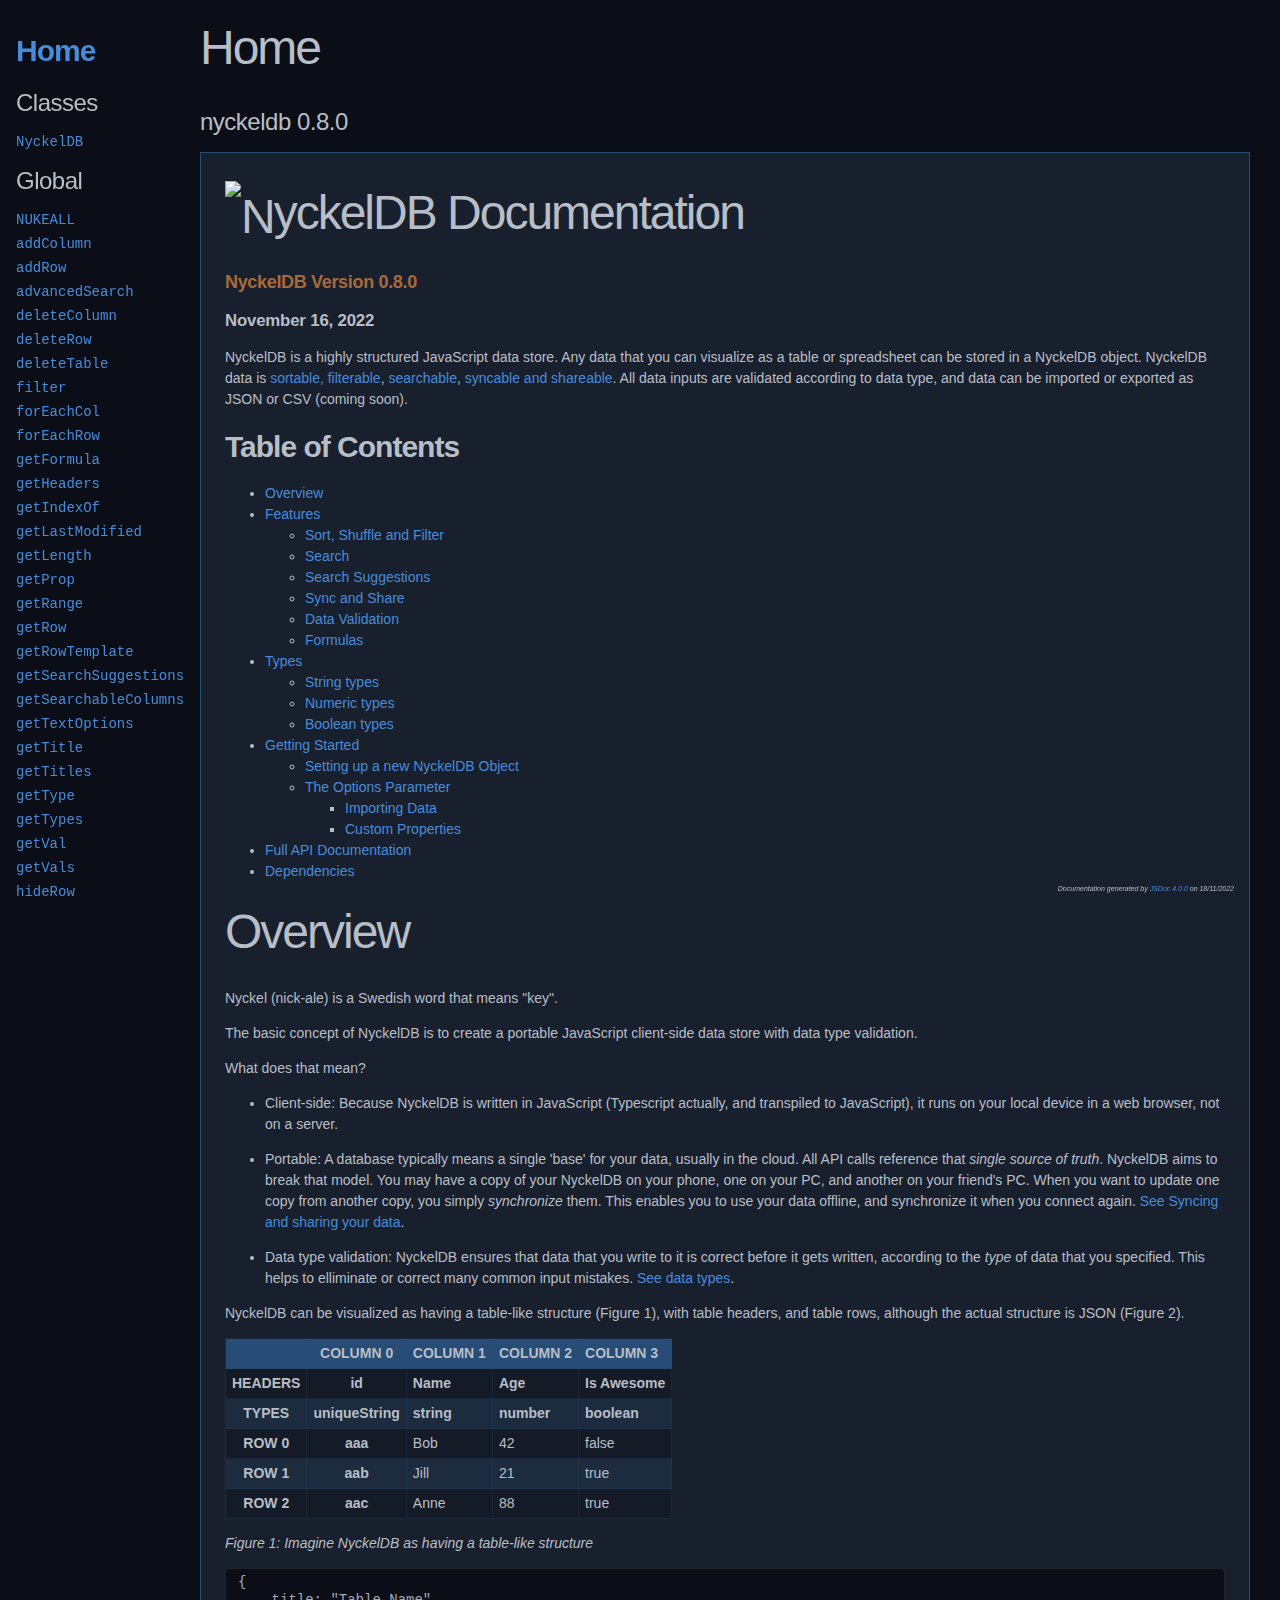
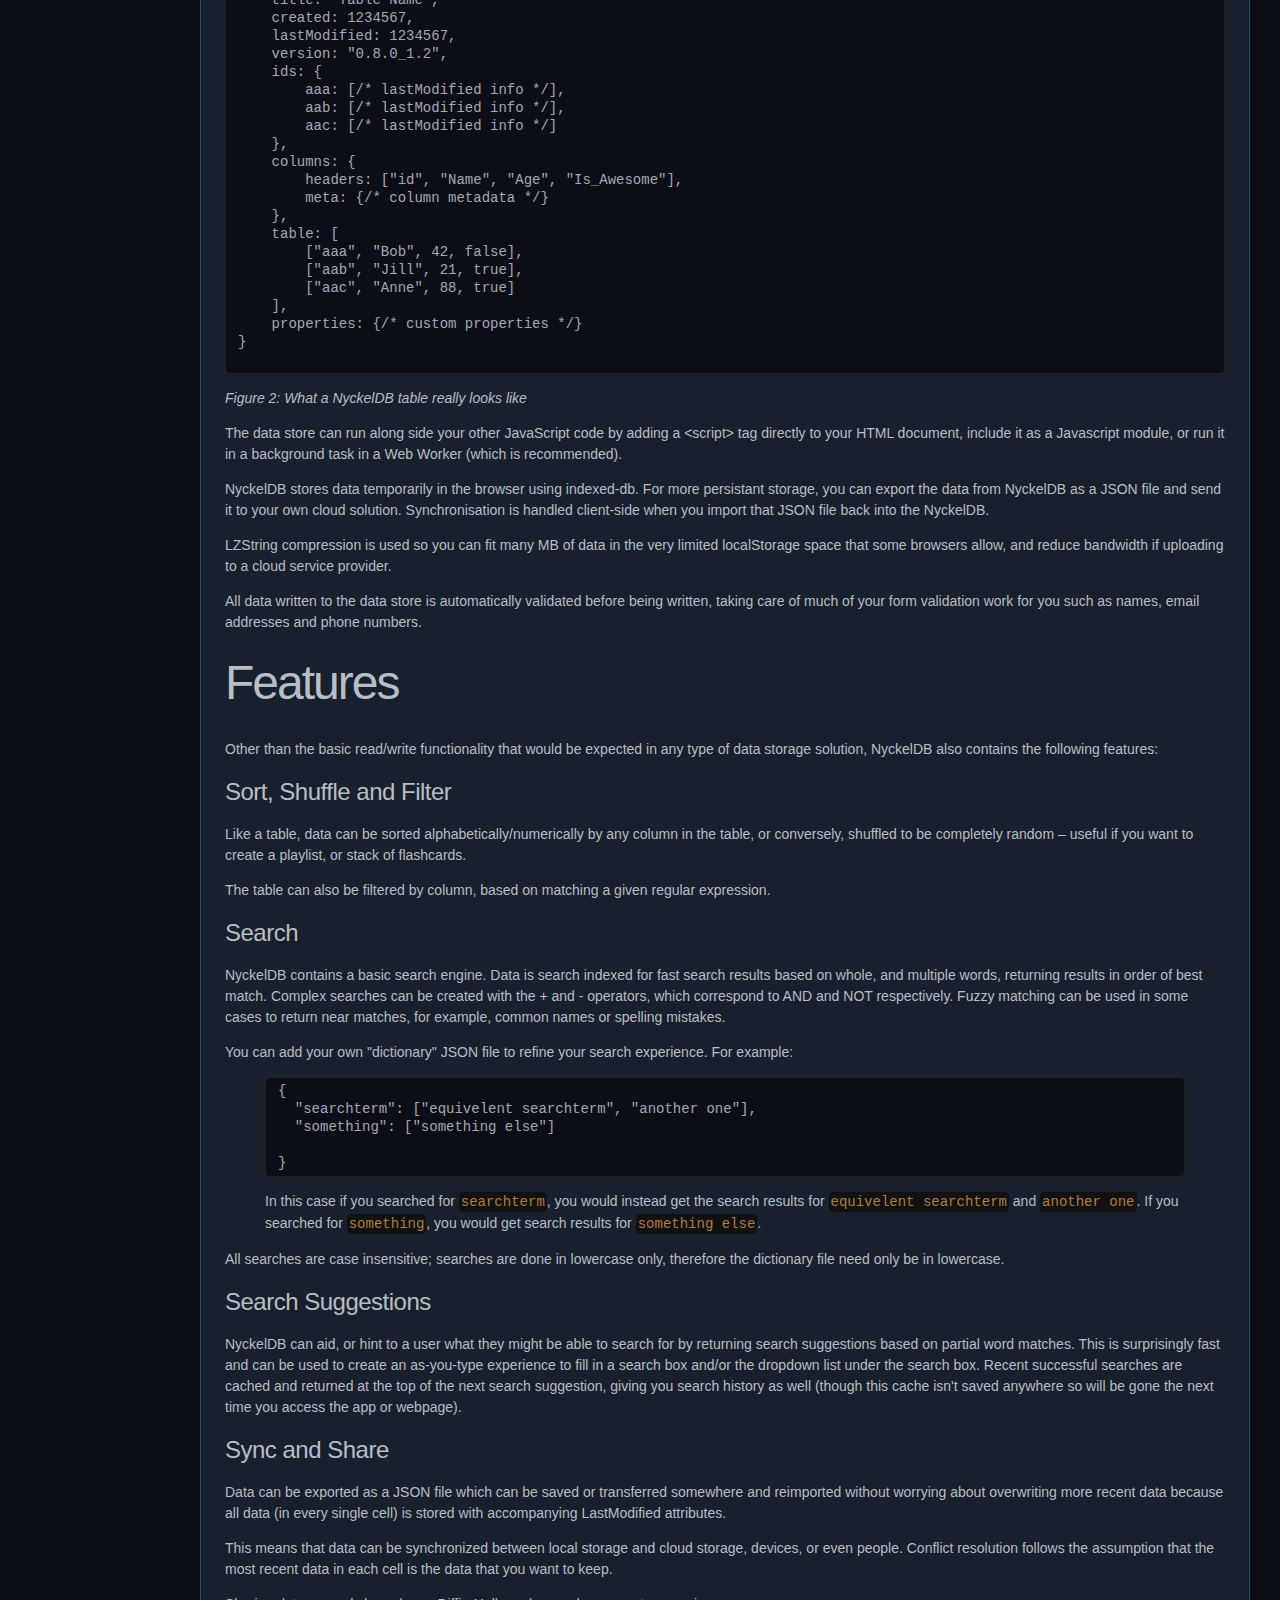
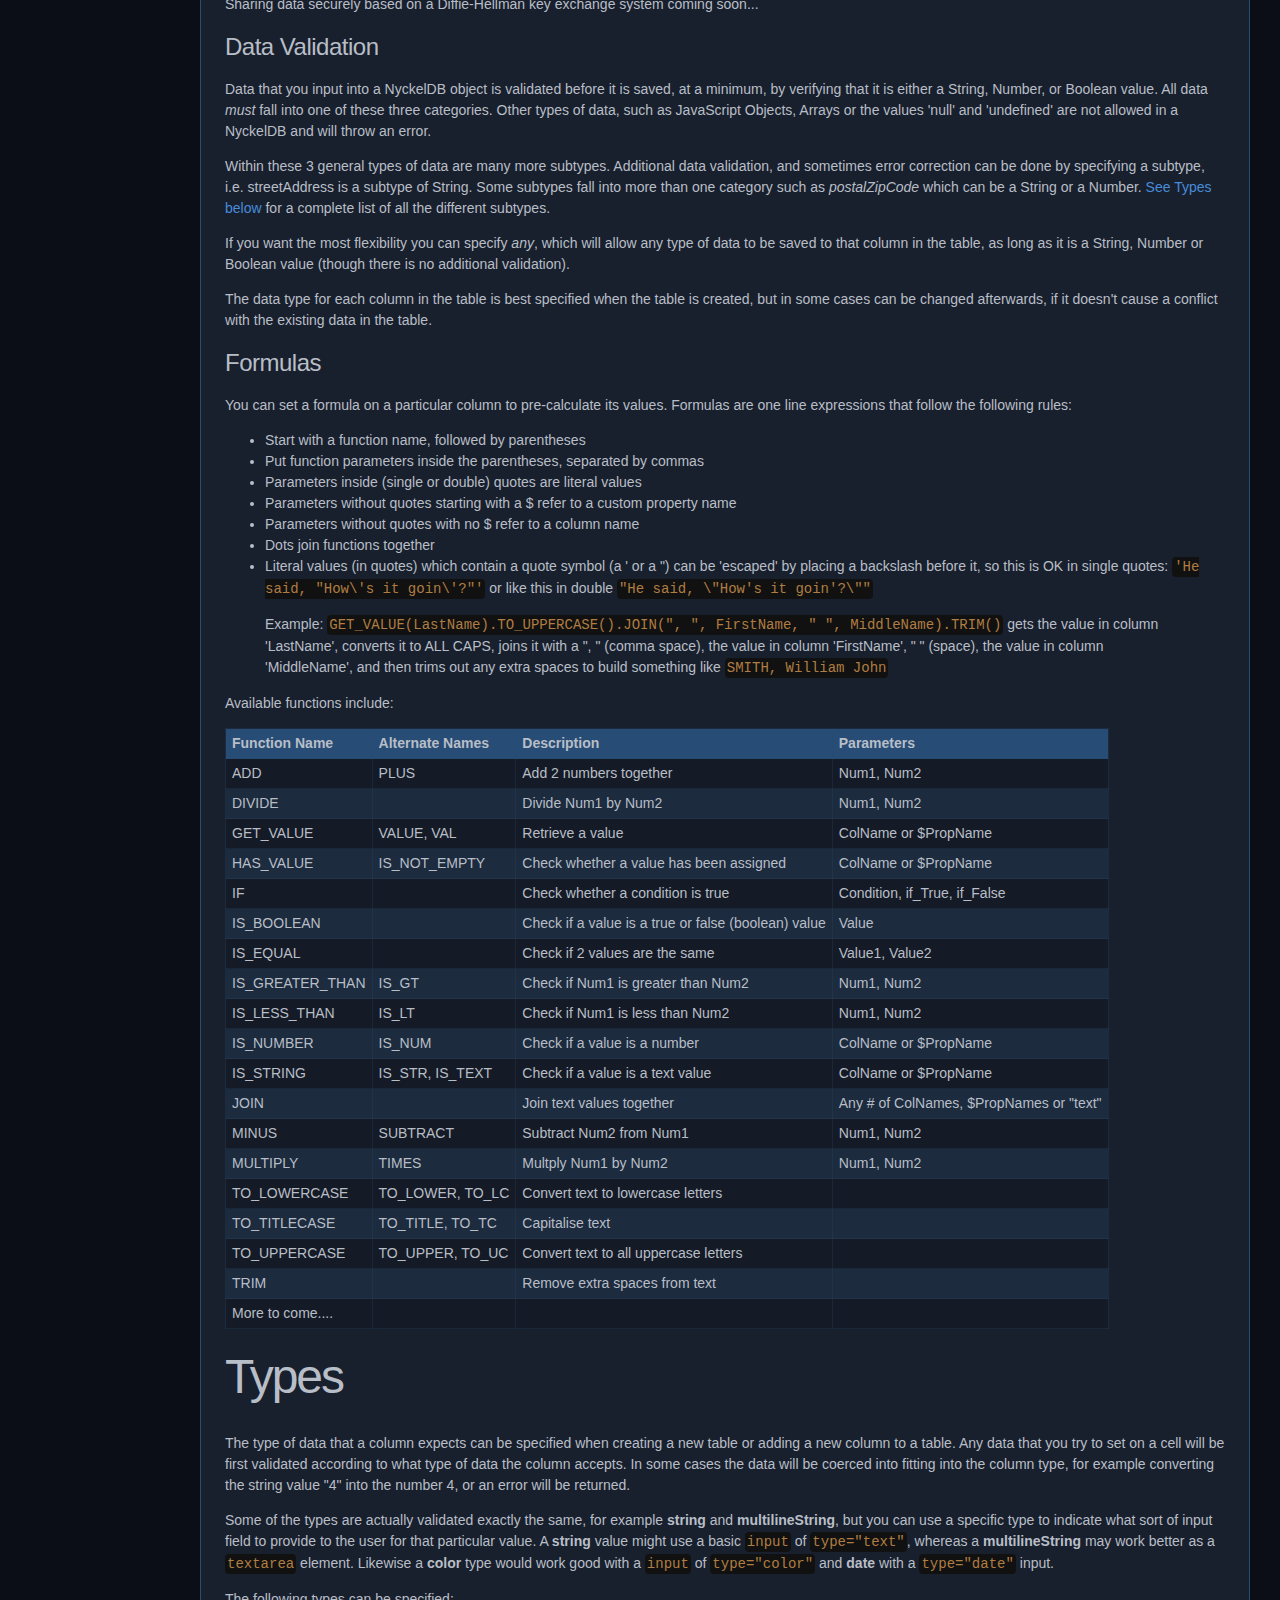
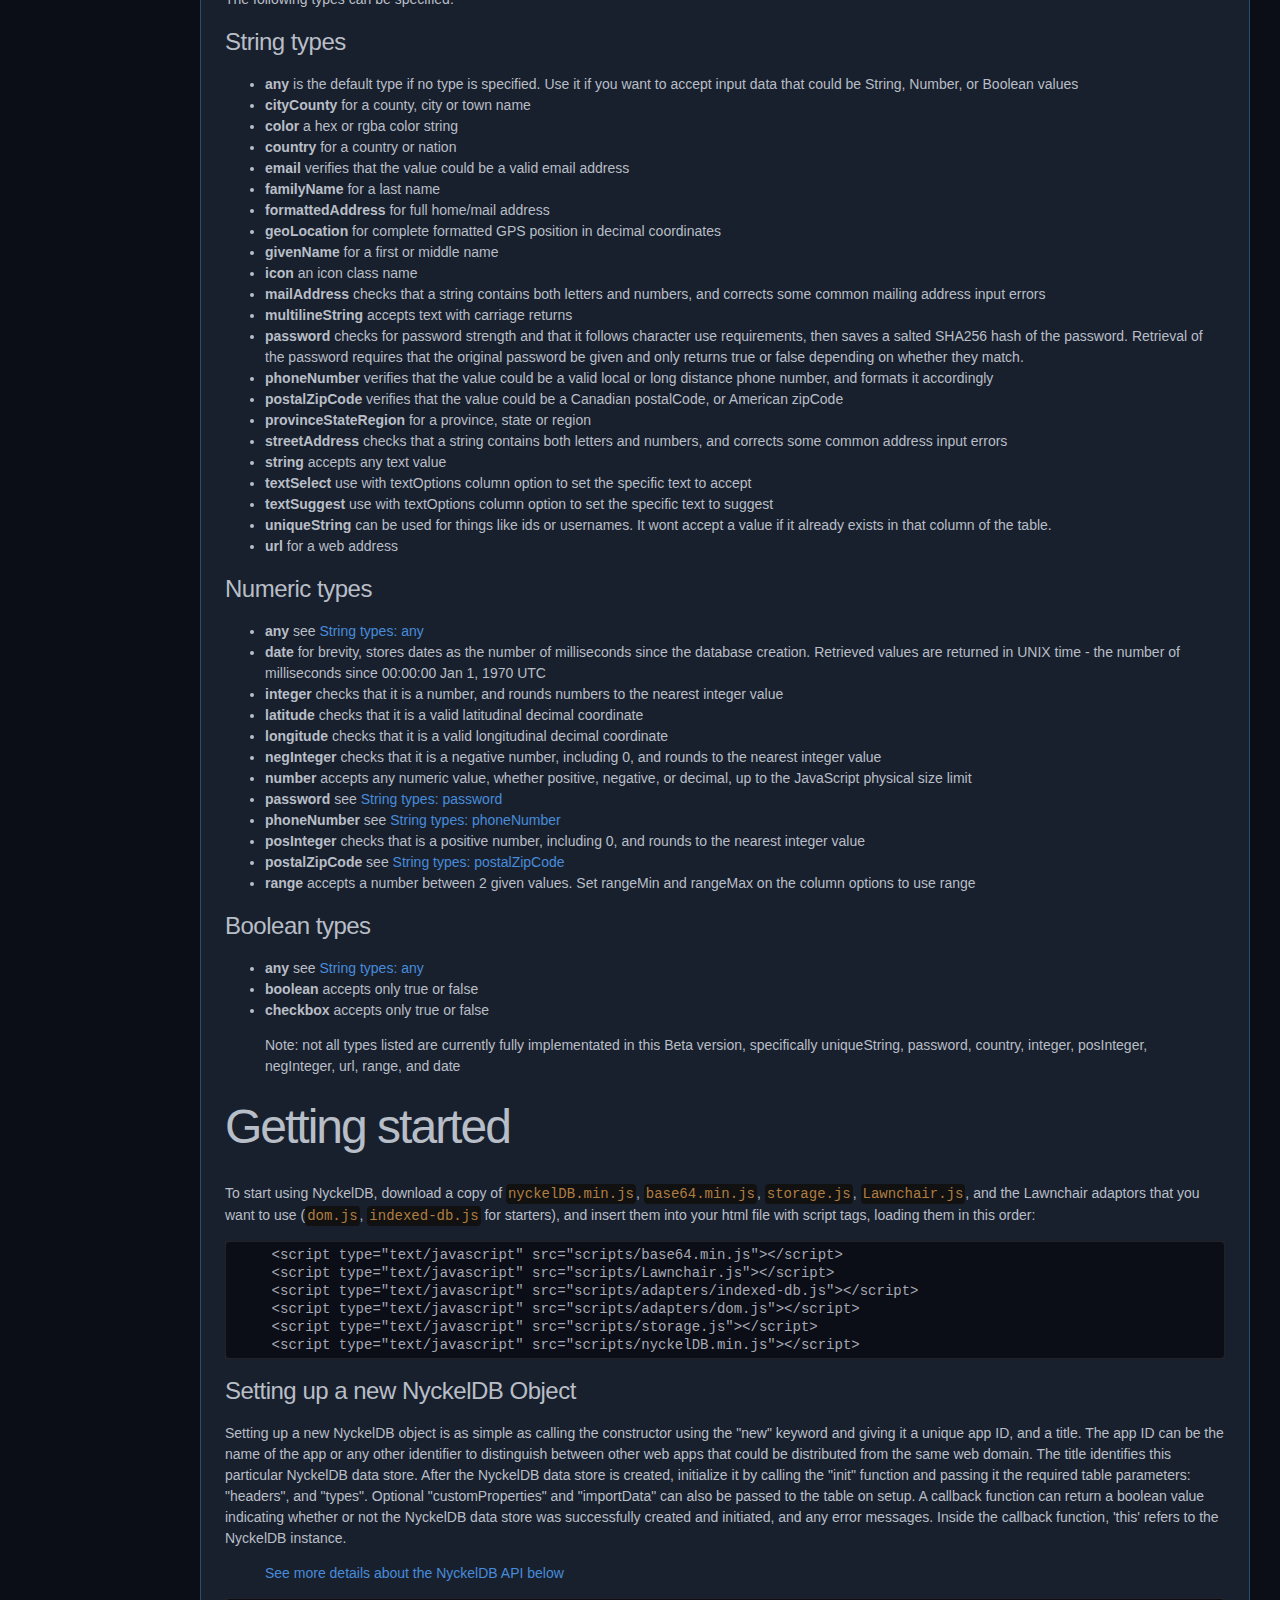
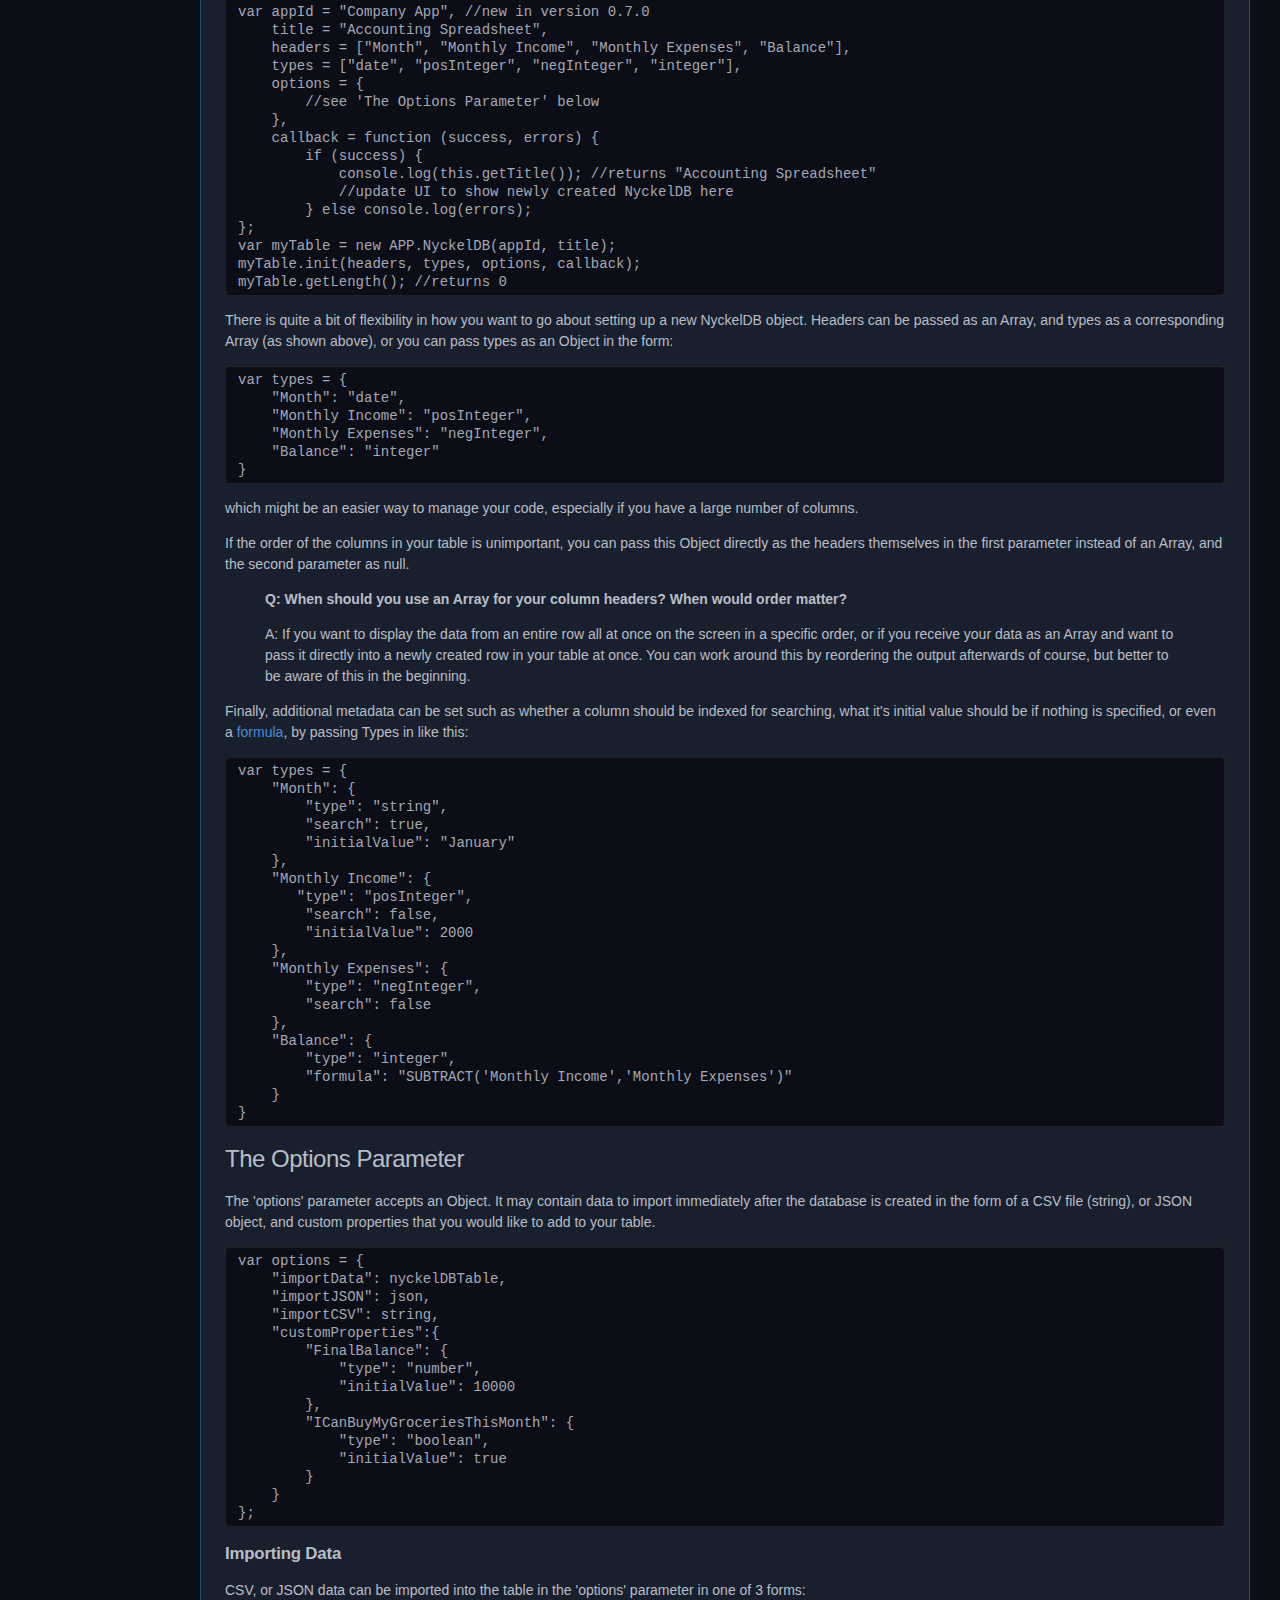
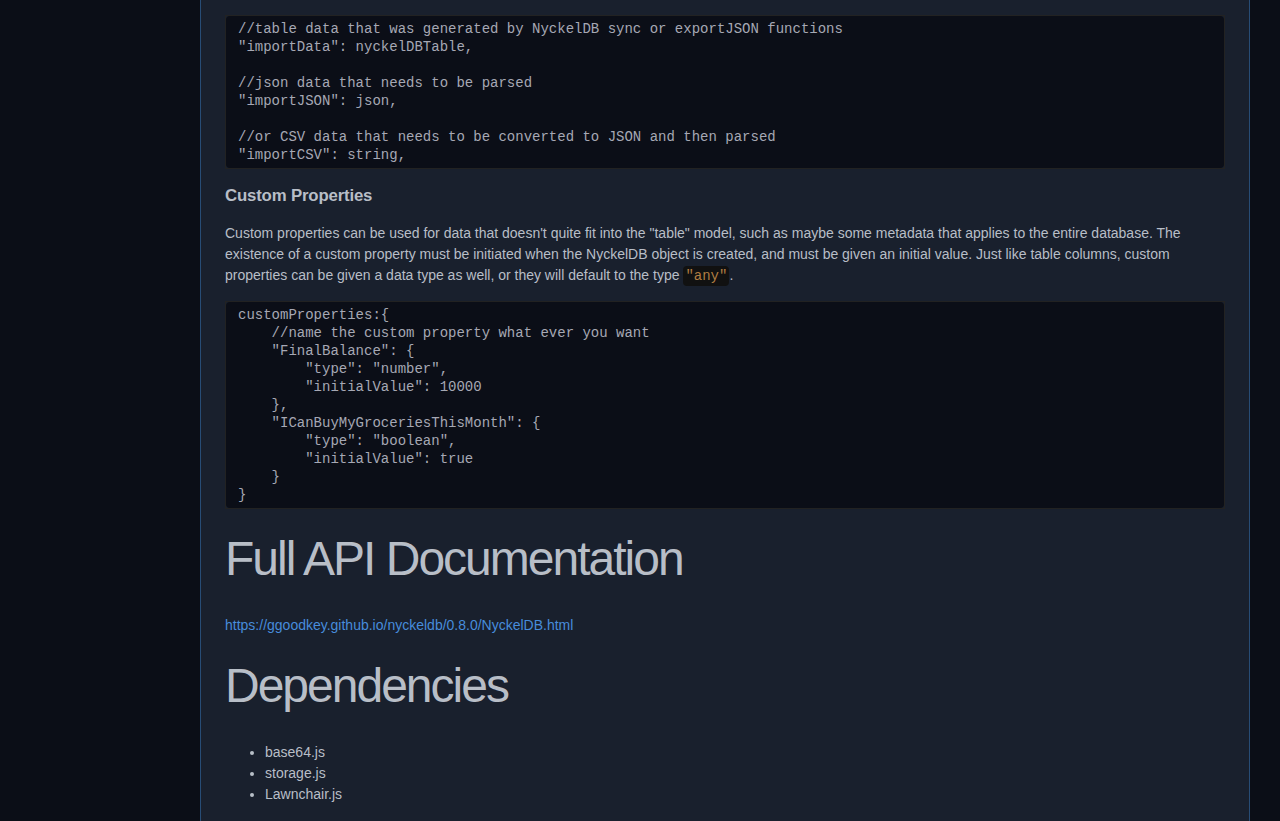
==== commit 255516ac: "update readme" ====
--- a/nyckeldb/0.8.0/index.html
+++ b/nyckeldb/0.8.0/index.html
@@ -47,10 +47,10 @@
         <article><h1><img src="nyckeldb-logo.png" alt="N" id="nyckeldb-logo">yckelDB Documentation</h1>
 <h4>NyckelDB Version 0.8.0</h4>
 <h5>November 16, 2022</h5>
-<p>NyckelDB is a highly structured JavaScript data store. Any data that
-you can visualize as a table or spreadsheet can be stored in a NyckelDB object. NyckelDB data
-is sortable, searchable, filterable, syncable and shareable. All data inputs are validated
-according to data type, and data can be imported or exported as JSON or CSV (coming soon).</p>
+<p>NyckelDB is a highly structured JavaScript data store. Any data that you can visualize as a table or spreadsheet can
+be stored in a NyckelDB object. NyckelDB data is <a href="#sort-shuffle-and-filter">sortable, filterable</a>,
+<a href="#search">searchable</a>, <a href="#sync-and-share">syncable and shareable</a>. All data inputs are validated according to data
+type, and data can be imported or exported as JSON or CSV (coming soon).</p>
 <h2>Table of Contents</h2>
 <ul>
 <li><a href="#overview">Overview</a></li>
@@ -88,7 +88,27 @@
 <h1><a id="overview"></a> Overview</h1>
 <p>Nyckel (nick-ale) is a Swedish word that means &quot;key&quot;.</p>
 <p>The basic concept of NyckelDB is to create a portable JavaScript client-side data store with data type validation.</p>
-<p>NyckelDB can be visualized as having a table-like structure (Figure 1), with table headers, and table rows, although the actual structure is JSON (Figure 2).</p>
+<p>What does that mean?</p>
+<ul>
+<li>
+<p>Client-side: Because NyckelDB is written in JavaScript (Typescript actually, and transpiled to JavaScript), it
+runs on your local device in a web browser, not on a server.</p>
+</li>
+<li>
+<p>Portable: A database typically means a single 'base' for your data, usually in the cloud. All API calls reference
+that <i>single source of truth</i>. NyckelDB aims to break that model. You may have a copy of your NyckelDB on your
+phone, one on your PC, and another on your friend's PC. When you want to update one copy from another copy, you
+simply <i>synchronize</i> them. This enables you to use your data offline, and synchronize it when you connect
+again. <a href="#sync-and-share">See Syncing and sharing your data</a>.</p>
+</li>
+<li>
+<p>Data type validation: NyckelDB ensures that data that you write to it is correct before it gets written, according
+to the <i>type</i> of data that you specified. This helps to elliminate or correct many common input mistakes.
+<a href="#types">See data types</a>.</p>
+</li>
+</ul>
+<p>NyckelDB can be visualized as having a table-like structure (Figure 1), with table headers, and table rows, although
+the actual structure is JSON (Figure 2).</p>
 <table>
 <thead>
 <tr>
@@ -162,20 +182,25 @@
 
 </code></pre>
 <p><em>Figure 2: What a NyckelDB table really looks like</em></p>
-<p>The data store can run along side your other JavaScript code by adding a &lt;script&gt; tag directly to your HTML document, include it as a Javascript module, or run it in a background task in a Web Worker (which is recommended).</p>
+<p>The data store can run along side your other JavaScript code by adding a &lt;script&gt; tag directly to your HTML
+document, include it as a Javascript module, or run it in a background task in a Web Worker (which is recommended).</p>
 <p>NyckelDB stores data temporarily in the browser using indexed-db.
-For more persistant storage, you can export the data from NyckelDB as a JSON file and send it to your own cloud solution.
-Synchronisation is handled client-side when you import that JSON file back into the NyckelDB.</p>
-<p>LZString compression is used so you can fit many MB of data in the very limited localStorage space that some browsers allow, and reduce bandwidth if uploading to a cloud service provider.</p>
-<p>All data written to the data store is automatically validated before being written, taking care of much of your form validation work for you such as names, email addresses and phone numbers.</p>
+For more persistant storage, you can export the data from NyckelDB as a JSON file and send it to your own cloud
+solution. Synchronisation is handled client-side when you import that JSON file back into the NyckelDB.</p>
+<p>LZString compression is used so you can fit many MB of data in the very limited localStorage space that some
+browsers allow, and reduce bandwidth if uploading to a cloud service provider.</p>
+<p>All data written to the data store is automatically validated before being written, taking care of much of your form
+validation work for you such as names, email addresses and phone numbers.</p>
 <h1><a id="features"></a> Features</h1>
-<p>Other than the basic read/write functionality that would be expected in any type of data storage solution, NyckelDB also contains the following features:</p>
+<p>Other than the basic read/write functionality that would be expected in any type of data storage solution, NyckelDB
+also contains the following features:</p>
 <h3><a id="sort-shuffle-and-filter"></a> Sort, Shuffle and Filter</h3>
-<p>Like a table, data can be sorted alphabetically/numerically by any column in the table, or conversely, shuffled to be completely random – useful if you want to create a playlist, or stack of flashcards.</p>
+<p>Like a table, data can be sorted alphabetically/numerically by any column in the table, or conversely, shuffled to
+be completely random – useful if you want to create a playlist, or stack of flashcards.</p>
 <p>The table can also be filtered by column, based on matching a given regular expression.</p>
 <h3><a id="search"></a> Search</h3>
-<p>NyckelDB contains a basic search engine. Data is search indexed for fast search results based on whole, and multiple words,
-returning results in order of best match.
+<p>NyckelDB contains a basic search engine. Data is search indexed for fast search results based on whole, and multiple
+words, returning results in order of best match.
 Complex searches can be created with the + and - operators, which correspond to AND and NOT respectively.
 Fuzzy matching can be used in some cases to return near matches, for example, common names or spelling mistakes.</p>
 <p>You can add your own &quot;dictionary&quot; JSON file to refine your search experience. For example:</p>
@@ -188,31 +213,37 @@
 </code></pre>
 <p>In this case if you searched for <code>searchterm</code>, you would instead get the search results for <code>equivelent searchterm</code> and <code>another one</code>. If you searched for <code>something</code>, you would get search results for <code>something else</code>.</p>
 </blockquote>
-<p>All searches are case insensitive; searches are done in lowercase only, therefore the dictionary file need only be in lowercase.</p>
+<p>All searches are case insensitive; searches are done in lowercase only, therefore the dictionary file need only be
+in lowercase.</p>
 <h3><a id="search-suggestions"></a> Search Suggestions</h3>
-<p>NyckelDB can aid, or hint to a user what they might be able to search for by returning search suggestions based on partial word matches.
-This is surprisingly fast and can be used to create an as-you-type experience to fill in a search box and/or the dropdown list under the search box.
-Recent successful searches are cached and returned at the top of the next search suggestion, giving you search history as well (though
-this cache isn't saved anywhere so will be gone the next time you access the app or webpage).</p>
+<p>NyckelDB can aid, or hint to a user what they might be able to search for by returning search suggestions based on
+partial word matches. This is surprisingly fast and can be used to create an as-you-type experience to fill in a
+search box and/or the dropdown list under the search box. Recent successful searches are cached and returned at the
+top of the next search suggestion, giving you search history as well (though this cache isn't saved anywhere so will
+be gone the next time you access the app or webpage).</p>
 <h3><a id="sync-and-share"></a>Sync and Share</h3>
-<p>Data can be exported as a JSON file which can be saved or transferred somewhere and reimported
-without worrying about overwriting more recent data because all data (in every single cell) is stored with accompanying LastModified attributes.</p>
+<p>Data can be exported as a JSON file which can be saved or transferred somewhere and reimported without worrying
+about overwriting more recent data because all data (in every single cell) is stored with accompanying LastModified
+attributes.</p>
 <p>This means that data can be synchronized between local storage and cloud storage, devices, or even people.
 Conflict resolution follows the assumption that the most recent data in each cell is the data that you want to keep.</p>
 <p>Sharing data securely based on a Diffie-Hellman key exchange system coming soon...</p>
 <h3><a id="data-validation"></a> Data Validation</h3>
-<p>Data that you input into a NyckelDB object is validated before it is saved, at a minimum, by verifying that it is either a String, Number, or Boolean value.
-All data <em>must</em> fall into one of these three categories. Other types of data, such as JavaScript Objects, Arrays or the values 'null' and 'undefined'
-are not allowed in a NyckelDB and will throw an error.</p>
-<p>Within these 3 general types of data are many more subtypes.
-Additional data validation, and sometimes error correction can be done by specifying a subtype, i.e. streetAddress is a subtype of String.
-Some subtypes fall into more than one category such as <em>postalZipCode</em> which can be a String or a Number.
-<a href="#types">See Types below</a> for a complete list of all the different subtypes.</p>
-<p>If you want the most flexibility you can specify <em>any</em>, which will allow any type of data to be saved to that column in the table, as long as it is a String, Number or Boolean value (though there is no additional validation).</p>
-<p>The data type for each column in the table is best specified when the table is created, but in some cases can be changed afterwards, if it doesn't cause a conflict with the existing data in the table.</p>
+<p>Data that you input into a NyckelDB object is validated before it is saved, at a minimum, by verifying that it is
+either a String, Number, or Boolean value. All data <em>must</em> fall into one of these three categories. Other types of
+data, such as JavaScript Objects, Arrays or the values 'null' and 'undefined' are not allowed in a NyckelDB and will
+throw an error.</p>
+<p>Within these 3 general types of data are many more subtypes. Additional data validation, and sometimes error
+correction can be done by specifying a subtype, i.e. streetAddress is a subtype of String. Some subtypes fall into
+more than one category such as <em>postalZipCode</em> which can be a String or a Number. <a href="#types">See Types below</a> for a
+complete list of all the different subtypes.</p>
+<p>If you want the most flexibility you can specify <em>any</em>, which will allow any type of data to be saved to that column
+in the table, as long as it is a String, Number or Boolean value (though there is no additional validation).</p>
+<p>The data type for each column in the table is best specified when the table is created, but in some cases can be
+changed afterwards, if it doesn't cause a conflict with the existing data in the table.</p>
 <h3><a id="formulas"></a> Formulas</h3>
-<p>You can set a formula on a particular column to pre-calculate its values. Formulas are one line expressions that follow
-the following rules:</p>
+<p>You can set a formula on a particular column to pre-calculate its values. Formulas are one line expressions that
+follow the following rules:</p>
 <ul>
 <li>Start with a function name, followed by parentheses</li>
 <li>Put function parameters inside the parentheses, separated by commas</li>
@@ -356,13 +387,15 @@
 </tbody>
 </table>
 <h1><a id="types"></a> Types</h1>
-<p>The type of data that a column expects can be specified when creating a new table or adding a new column to a table. Any
-data that you try to set on a cell will be first validated according to what type of data the column accepts. In some cases
-the data will be coerced into fitting into the column type, for example converting the string value &quot;4&quot; into the number 4,
-or an error will be returned.</p>
-<p>Some of the types are actually validated exactly the same, for example <strong>string</strong> and <strong>multilineString</strong>, but you can use
-a specific type to indicate what sort of input field to provide to the user for that particular value. A <strong>string</strong> value
-might use a basic <code>input</code> of <code>type=&quot;text&quot;</code>, whereas a <strong>multilineString</strong> may work better as a <code>textarea</code> element. Likewise a <strong>color</strong> type would work good with a <code>input</code> of <code>type=&quot;color&quot;</code> and <strong>date</strong> with a <code>type=&quot;date&quot;</code> input.</p>
+<p>The type of data that a column expects can be specified when creating a new table or adding a new column to a table.
+Any data that you try to set on a cell will be first validated according to what type of data the column accepts.
+In some cases the data will be coerced into fitting into the column type, for example converting the string value
+&quot;4&quot; into the number 4, or an error will be returned.</p>
+<p>Some of the types are actually validated exactly the same, for example <strong>string</strong> and <strong>multilineString</strong>, but you
+can use a specific type to indicate what sort of input field to provide to the user for that particular value. A
+<strong>string</strong> value might use a basic <code>input</code> of <code>type=&quot;text&quot;</code>, whereas a <strong>multilineString</strong> may work better as a
+<code>textarea</code> element. Likewise a <strong>color</strong> type would work good with a <code>input</code> of <code>type=&quot;color&quot;</code> and <strong>date</strong> with a
+<code>type=&quot;date&quot;</code> input.</p>
 <p>The following types can be specified:</p>
 <h3><a id="string-types"></a>String types</h3>
 <ul>
@@ -423,7 +456,14 @@
     &lt;script type=&quot;text/javascript&quot; src=&quot;scripts/nyckelDB.min.js&quot;>&lt;/script>
 </code></pre>
 <h3><a id="setting-up-a-new-nyckeldb-object"></a> Setting up a new NyckelDB Object</h3>
-<p>Setting up a new NyckelDB object is as simple as calling the constructor using the &quot;new&quot; keyword and giving it a unique app ID, and a title. The app ID can be the name of the app or any other identifier to distinguish between other web apps that could be distributed from the same web domain. The title identifies this particular NyckelDB data store. After the NyckelDB data store is created, initialize it by calling the &quot;init&quot; function and passing it the required table parameters: &quot;headers&quot;, and &quot;types&quot;. Optional &quot;customProperties&quot; and &quot;importData&quot; can also be passed to the table on setup. A callback function can return a boolean value indicating whether or not the NyckelDB data store was successfully created and initiated, and any error messages. Inside the callback function, 'this' refers to the NyckelDB instance.</p>
+<p>Setting up a new NyckelDB object is as simple as calling the constructor using the &quot;new&quot; keyword and giving it a
+unique app ID, and a title. The app ID can be the name of the app or any other identifier to distinguish between
+other web apps that could be distributed from the same web domain. The title identifies this particular NyckelDB
+data store. After the NyckelDB data store is created, initialize it by calling the &quot;init&quot; function and passing it
+the required table parameters: &quot;headers&quot;, and &quot;types&quot;. Optional &quot;customProperties&quot; and &quot;importData&quot; can also be
+passed to the table on setup. A callback function can return a boolean value indicating whether or not the NyckelDB
+data store was successfully created and initiated, and any error messages. Inside the callback function, 'this'
+refers to the NyckelDB instance.</p>
 <blockquote>
 <p><a href="#full-api-documentation">See more details about the NyckelDB API below</a></p>
 </blockquote>
@@ -444,8 +484,9 @@
 myTable.init(headers, types, options, callback);
 myTable.getLength(); //returns 0
 </code></pre>
-<p>There is quite a bit of flexibility in how you want to go about setting up a new NyckelDB object. Headers can be passed as an Array, and types as a corresponding Array (as shown above),
-or you can pass types as an Object in the form:</p>
+<p>There is quite a bit of flexibility in how you want to go about setting up a new NyckelDB object. Headers can be
+passed as an Array, and types as a corresponding Array (as shown above), or you can pass types as an Object in the
+form:</p>
 <pre class="prettyprint source lang-javascript"><code>var types = { 
     &quot;Month&quot;: &quot;date&quot;,
     &quot;Monthly Income&quot;: &quot;posInteger&quot;,
@@ -460,10 +501,11 @@
 <p><strong>Q: When should you use an Array for your column headers? When would order matter?</strong></p>
 <p>A: If you want to display the data from an entire row all at once on the screen in a specific order,
 or if you receive your data as an Array and want to pass it directly into a newly created row in your
-table at once. You can work around this by reordering the output afterwards of course, but better to be aware of this in the beginning.</p>
+table at once. You can work around this by reordering the output afterwards of course, but better to be aware of
+this in the beginning.</p>
 </blockquote>
-<p>Finally, additional metadata can be set such as whether a column should be indexed for searching, what it's initial value should be if nothing is
-specified, or even a <a href="#formulas">formula</a>, by passing Types in like this:</p>
+<p>Finally, additional metadata can be set such as whether a column should be indexed for searching, what it's initial
+value should be if nothing is specified, or even a <a href="#formulas">formula</a>, by passing Types in like this:</p>
 <pre class="prettyprint source lang-javascript"><code>var types = { 
     &quot;Month&quot;: { 
         &quot;type&quot;: &quot;string&quot;, 
@@ -486,8 +528,8 @@
 }
 </code></pre>
 <h3><a id="the-options-parameter"></a> The Options Parameter</h3>
-<p>The 'options' parameter accepts an Object. It may contain data to import immediately after the database is
-created in the form of a CSV file (string), or JSON object, and custom properties that you would like to add to your table.</p>
+<p>The 'options' parameter accepts an Object. It may contain data to import immediately after the database is created
+in the form of a CSV file (string), or JSON object, and custom properties that you would like to add to your table.</p>
 <pre class="prettyprint source lang-javascript"><code>var options = {
     &quot;importData&quot;: nyckelDBTable,
     &quot;importJSON&quot;: json,
@@ -516,9 +558,10 @@
 &quot;importCSV&quot;: string, 
 </code></pre>
 <h5><a id="custom-properties"></a> Custom Properties</h5>
-<p>Custom properties can be used for data that doesn't quite fit into the &quot;table&quot; model, such as maybe some metadata that applies to the entire database.
-The existence of a custom property must be initiated when the NyckelDB object is created, and must be given an initial value.
-Just like table columns, custom properties can be given a data type as well, or they will default to the type <code>&quot;any&quot;</code>.</p>
+<p>Custom properties can be used for data that doesn't quite fit into the &quot;table&quot; model, such as maybe some metadata
+that applies to the entire database. The existence of a custom property must be initiated when the NyckelDB object
+is created, and must be given an initial value. Just like table columns, custom properties can be given a data type
+as well, or they will default to the type <code>&quot;any&quot;</code>.</p>
 <pre class="prettyprint source lang-javascript"><code>customProperties:{
     //name the custom property what ever you want
     &quot;FinalBalance&quot;: {
@@ -556,7 +599,7 @@
 
 <footer>
     Documentation generated by <a href="https://github.com/jsdoc/jsdoc">JSDoc 4.0.0</a>
-     on 4/10/2022
+     on 18/11/2022
 </footer>
 
 <script> prettyPrint(); </script>
--- a/styles/main.css
+++ b/styles/main.css
@@ -1,19 +1,45 @@
 @font-face {
-    font-family: 'Open Sans';
-    font-weight: bold;
+    font-family: 'Open Sans Light';
+    font-weight: normal;
     font-style: normal;
-    src: url('../fonts/OpenSans-Bold-webfont.eot');
+    src: url('../nyckeldb/0.8.0/fonts/OpenSans-Light-webfont.eot');
     src:
         local('Open Sans'),
         local('OpenSans'),
-        url('../fonts/OpenSans-Bold-webfont.eot?#iefix') format('embedded-opentype'),
-        url('../fonts/OpenSans-Bold-webfont.woff') format('woff'),
-        url('../fonts/OpenSans-Bold-webfont.svg#open_sansregular') format('svg');
+        url('../nyckeldb/0.8.0/fonts/OpenSans-Light-webfont.eot?#iefix') format('embedded-opentype'),
+        url('../nyckeldb/0.8.0/fonts/OpenSans-Light-webfont.woff') format('woff'),
+        url('../nyckeldb/0.8.0/fonts/OpenSans-Light-webfont.svg#open_sansregular') format('svg');
+}
+
+@font-face {
+    font-family: 'Open Sans';
+    font-weight: normal;
+    font-style: normal;
+    src: url('../nyckeldb/0.8.0/fonts/OpenSans-Regular-webfont.eot');
+    src:
+        local('Open Sans'),
+        local('OpenSans'),
+        url('../nyckeldb/0.8.0/fonts/OpenSans-Regular-webfont.eot?#iefix') format('embedded-opentype'),
+        url('../nyckeldb/0.8.0/fonts/OpenSans-Regular-webfont.woff') format('woff'),
+        url('../nyckeldb/0.8.0/fonts/OpenSans-Regular-webfont.svg#open_sansregular') format('svg');
+}
+
+@font-face {
+    font-family: 'Open Sans';
+    font-weight: bold;
+    font-style: normal;
+    src: url('../nyckeldb/0.8.0/fonts/OpenSans-Bold-webfont.eot');
+    src:
+        local('Open Sans'),
+        local('OpenSans'),
+        url('../nyckeldb/0.8.0/fonts/OpenSans-Bold-webfont.eot?#iefix') format('embedded-opentype'),
+        url('../nyckeldb/0.8.0/fonts/OpenSans-Bold-webfont.woff') format('woff'),
+        url('../nyckeldb/0.8.0/fonts/OpenSans-Bold-webfont.svg#open_sansregular') format('svg');
 }
 
 html {
     overflow: auto;
-    background-color: #111;
+    background-color: #0b0e17;
     font-size: 14px;
 }
 
@@ -21,13 +47,14 @@
     font-family: 'Open Sans', sans-serif;
     line-height: 1.5;
     color: #b8bec7;
-    background-color: #111;
+    background-color: inherit;
+    margin: 0;
 }
 
 a,
 a:visited,
 a:active {
-    color: #0095dd;
+    color: #478cdb;
     text-decoration: none;
 }
 
@@ -48,7 +75,7 @@
     background: #111;
     padding: 2px;
     border-radius: 4px;
-    color: #ac8560;
+    color: #b07d42;
 }
 
 .class-description {
@@ -66,6 +93,7 @@
     position: absolute;
     right: 0;
     left: 200px;
+    width: inherit;
 }
 
 article dl {
@@ -78,9 +106,9 @@
 
 section {
     display: block;
-    background-color: #1e1e1e;
+    background-color: #19202d;
     padding: 12px 24px;
-    border-bottom: 1px solid #333;
+    border: 1px solid #274c75;
     margin-right: 30px;
 }
 
@@ -101,13 +129,14 @@
     padding-top: 28px;
     width: 200px;
     box-sizing: border-box;
-    border-left: 1px solid #333;
     padding-left: 16px;
     position: fixed;
     left: 0;
     top: 0;
     bottom: 0;
     overflow: auto;
+    margin-top: 0;
+    border-left: 0px;
 }
 
 nav ul {
@@ -124,7 +153,7 @@
 nav ul a:active {
     font-family: Consolas, Monaco, 'Andale Mono', monospace;
     line-height: 18px;
-    color: #0095dd;
+    color: #478cdb;
 }
 
 nav h3 {
@@ -207,7 +236,7 @@
 
 td,
 th {
-    border: 1px solid #333;
+    border: 1px solid rgba(39, 76, 117, 0.25);
     margin: 0px;
     text-align: left;
     vertical-align: top;
@@ -216,16 +245,24 @@
 }
 
 thead tr {
-    background-color: #333;
+    background-color: rgba(39, 76, 117, 1);
     font-weight: bold;
 }
 
 th {
-    border-right: 1px solid #444;
+    border-right: 1px solid rgba(39, 76, 117, 0.25);
 }
 
 tr>th:last-child {
-    border-right: 1px solid #333;
+    border-right: 1px solid rgba(39, 76, 117, 0.25);
+}
+
+tbody tr:nth-child(odd) {
+    background-color: rgba(0, 0, 0, 0.15);
+}
+
+tbody tr:nth-child(even) {
+    background-color: rgba(39, 76, 117, 0.25);
 }
 
 .ancestors,
@@ -235,7 +272,7 @@
 
 .ancestors a,
 .attribs a {
-    color: #0095dd !important;
+    color: #478cdb !important;
     text-decoration: none;
 }
 
@@ -325,7 +362,7 @@
     display: block;
     padding: 4px 12px;
     margin: 0;
-    background-color: #111;
+    background-color: #0b0e17;
     color: #a6a8b4;
 }
 
@@ -388,4 +425,37 @@
 #nyckeldb-logo{
     position: relative;
     top: 4px;
+}
+/**/
+@media screen {
+
+    .pun {
+        color: #bbb;
+    }
+    
+    .pln {
+        color: #bbb;
+    }
+
+    .com {
+        color: #477a40;
+    }
+
+    .str,
+    .atv {
+        color: #b07d42;
+    }
+
+    .lit {
+        color: #7ea96f;
+    }
+
+    .kwd, 
+    .tag {
+        color: #4279b8;
+    }
+
+    .atn {
+        color: #a4c3e7
+    }
 }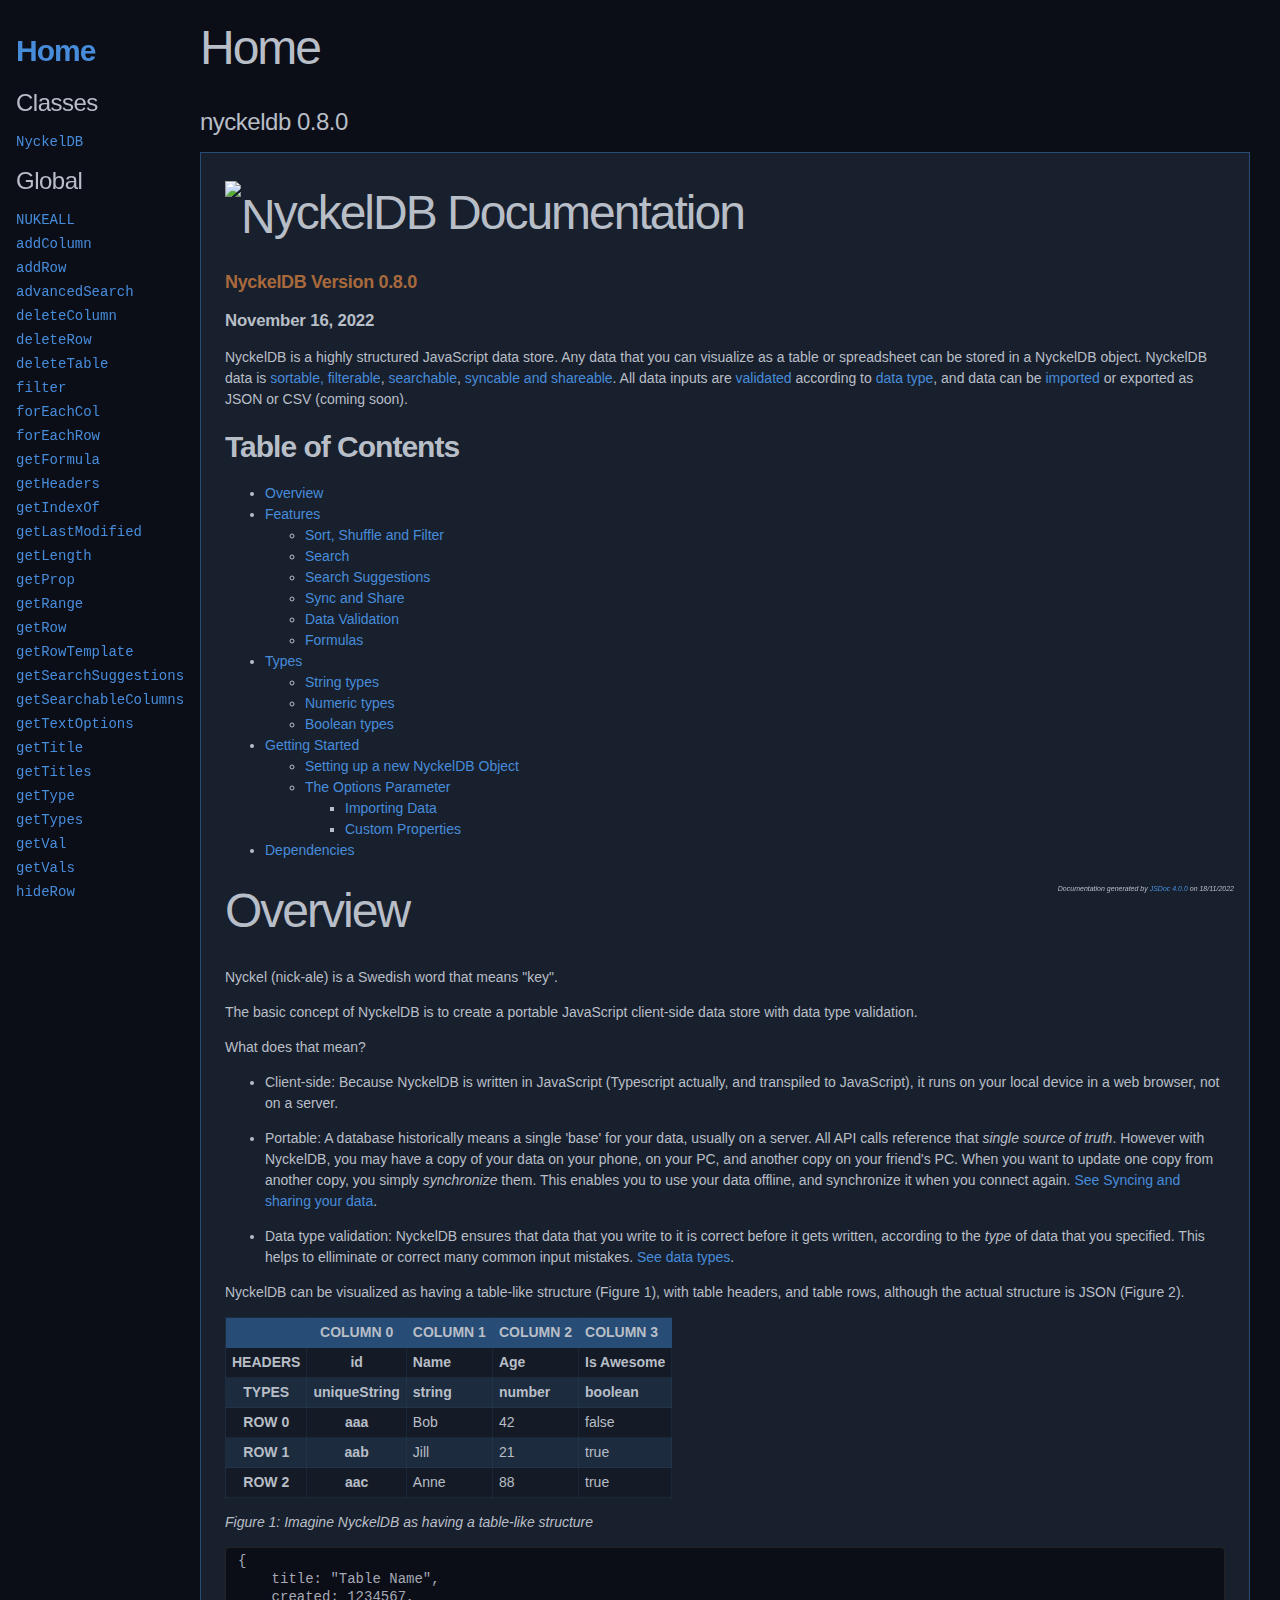
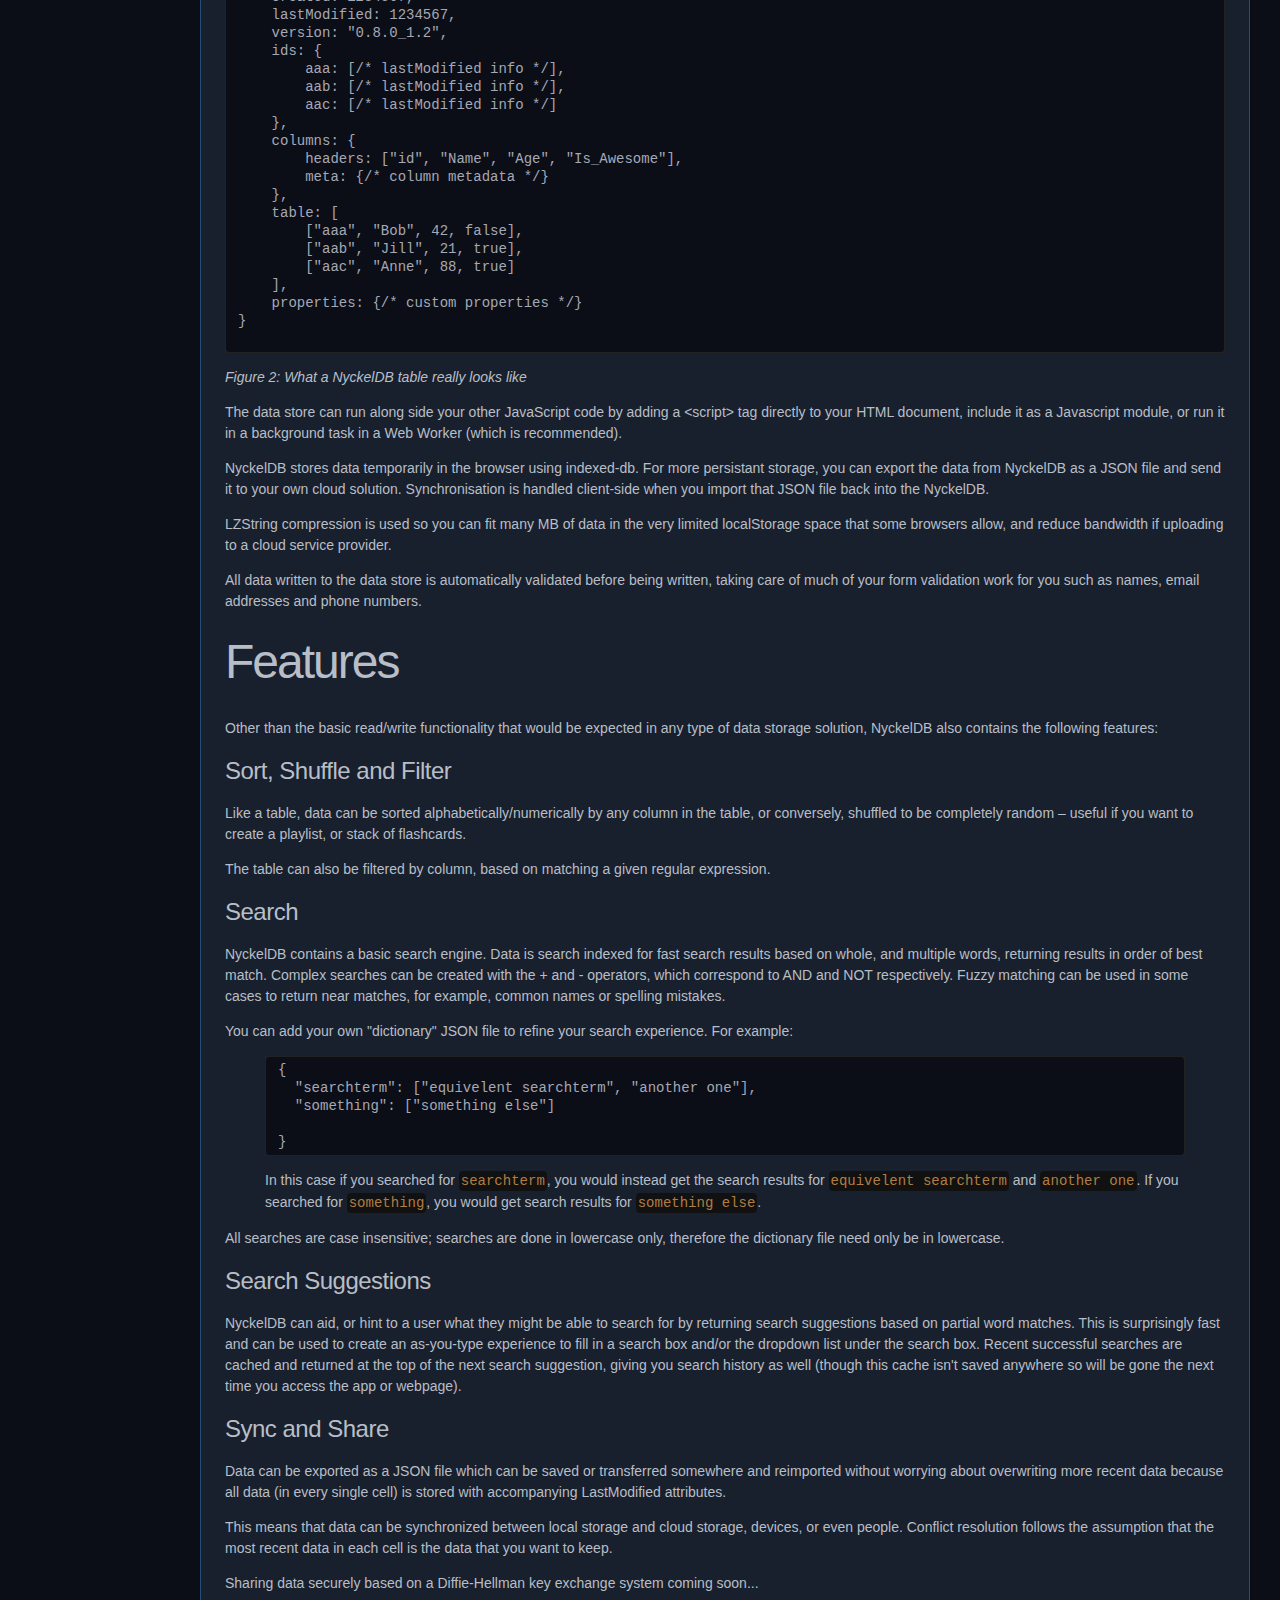
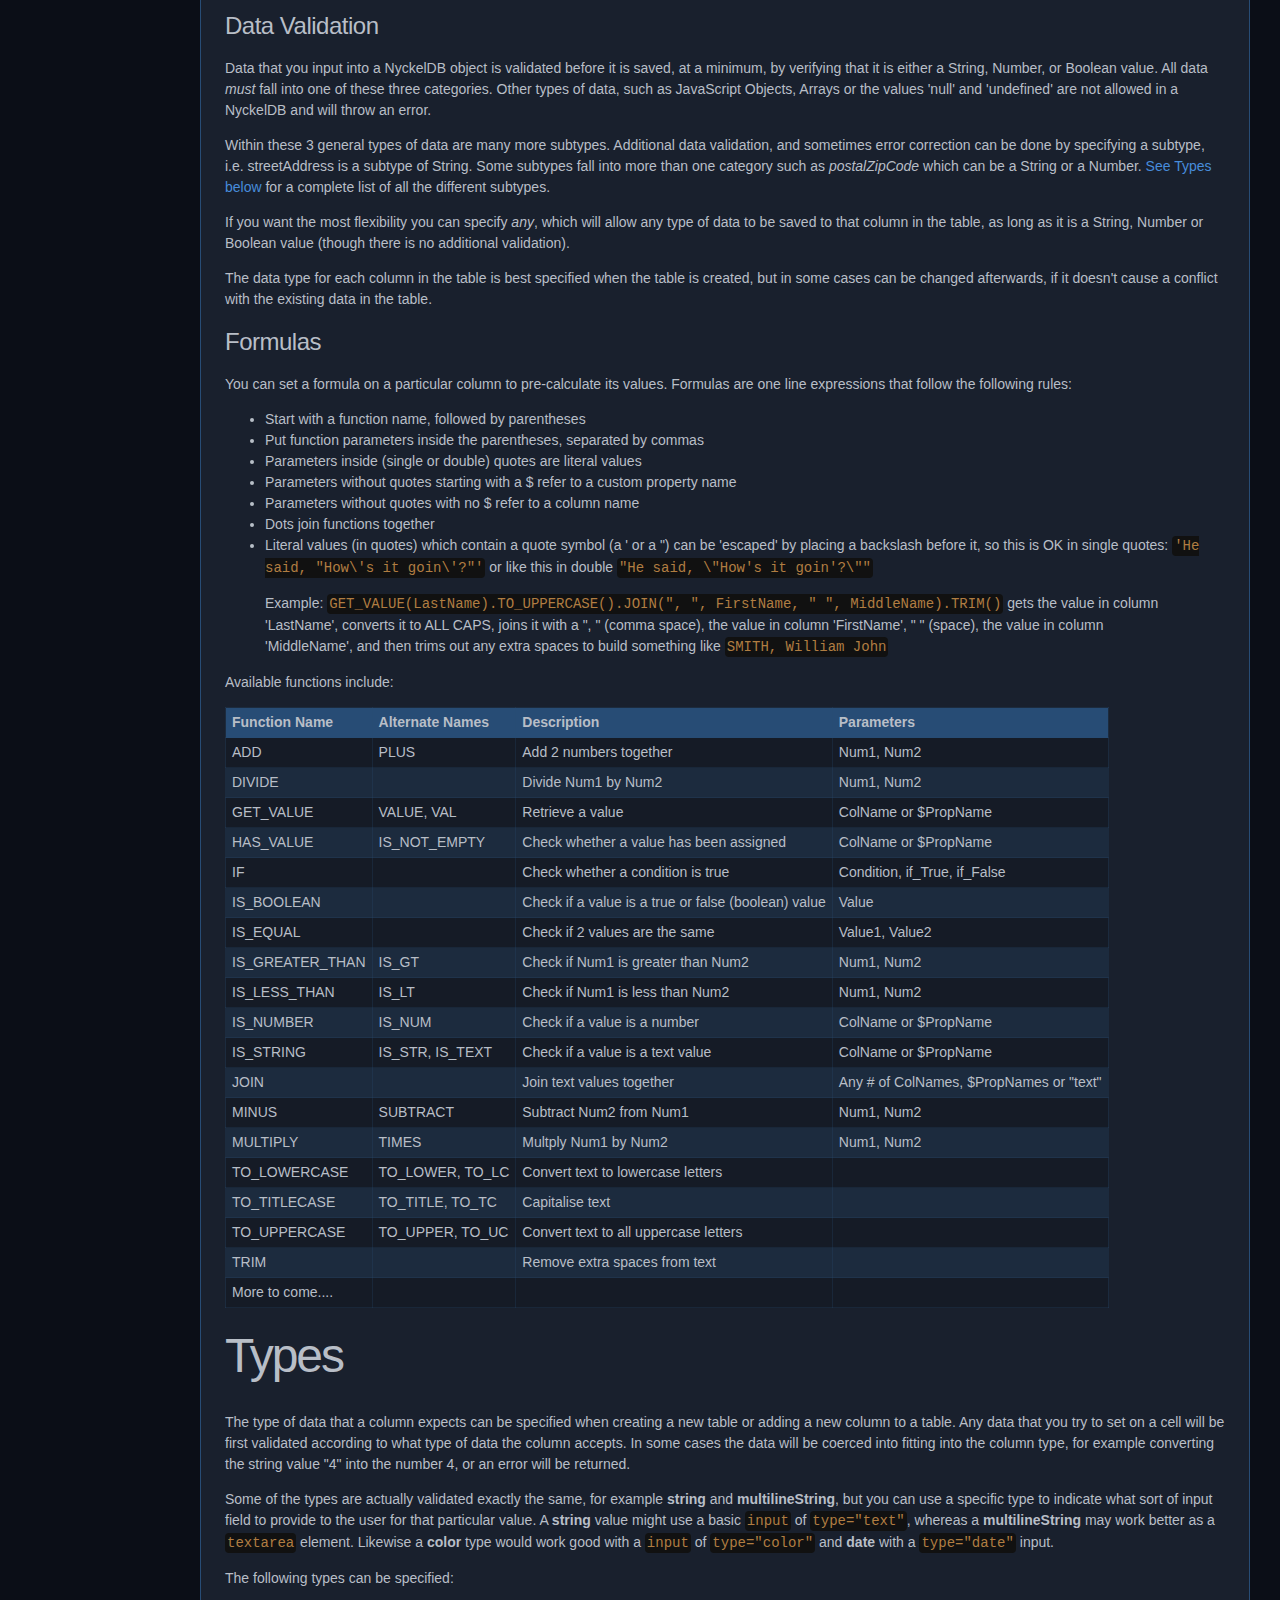
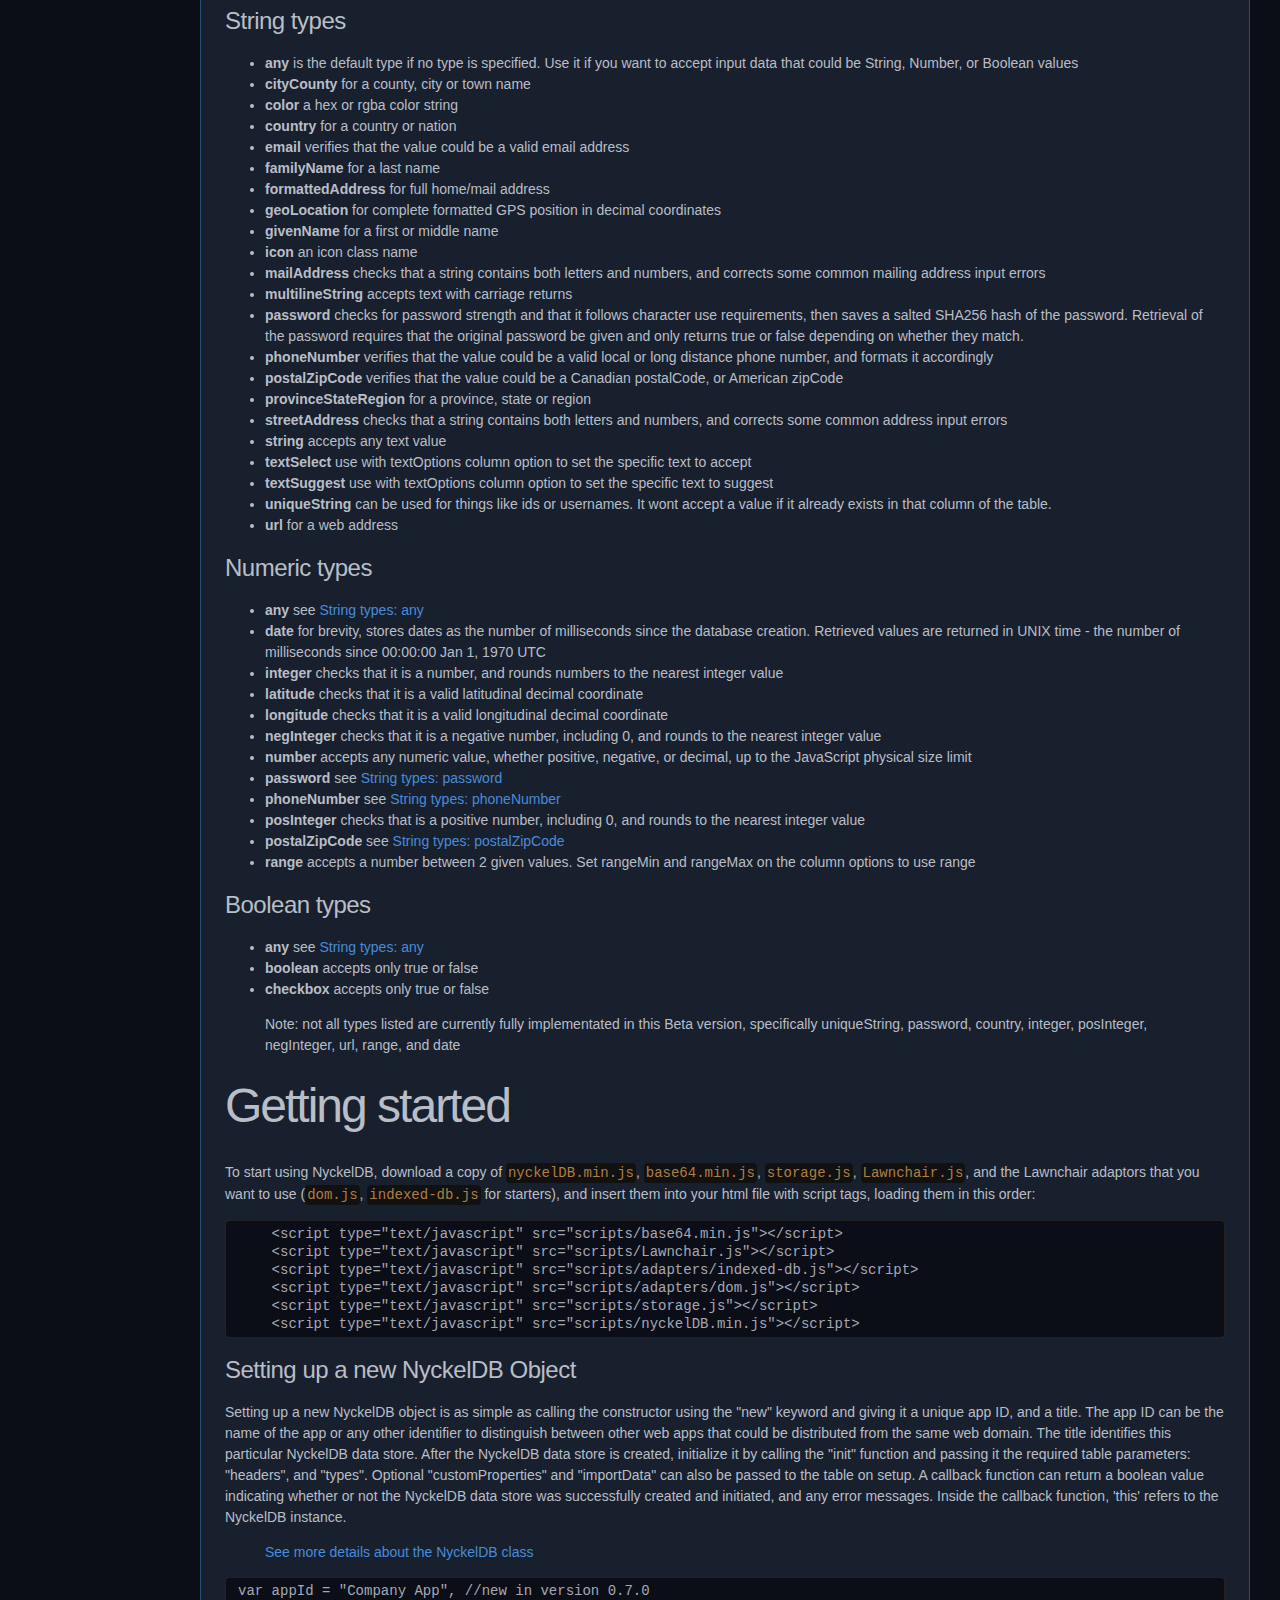
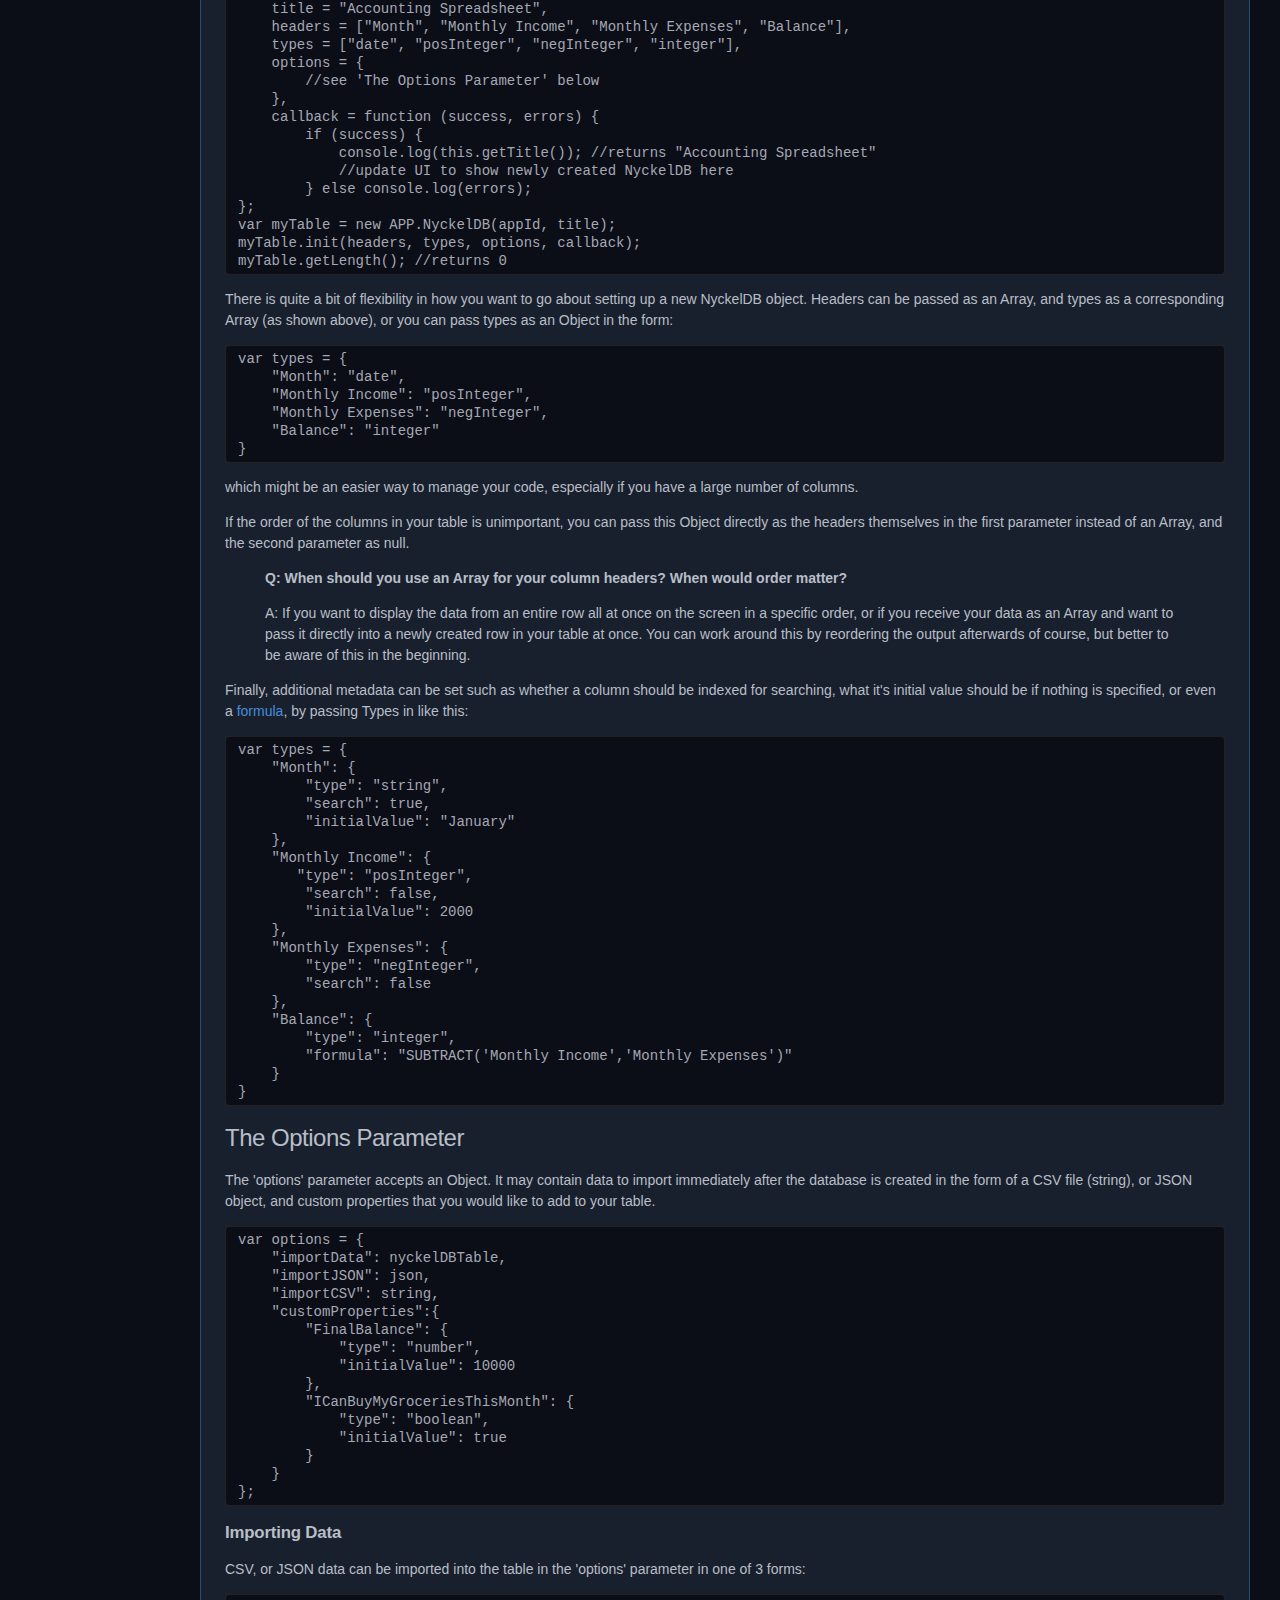
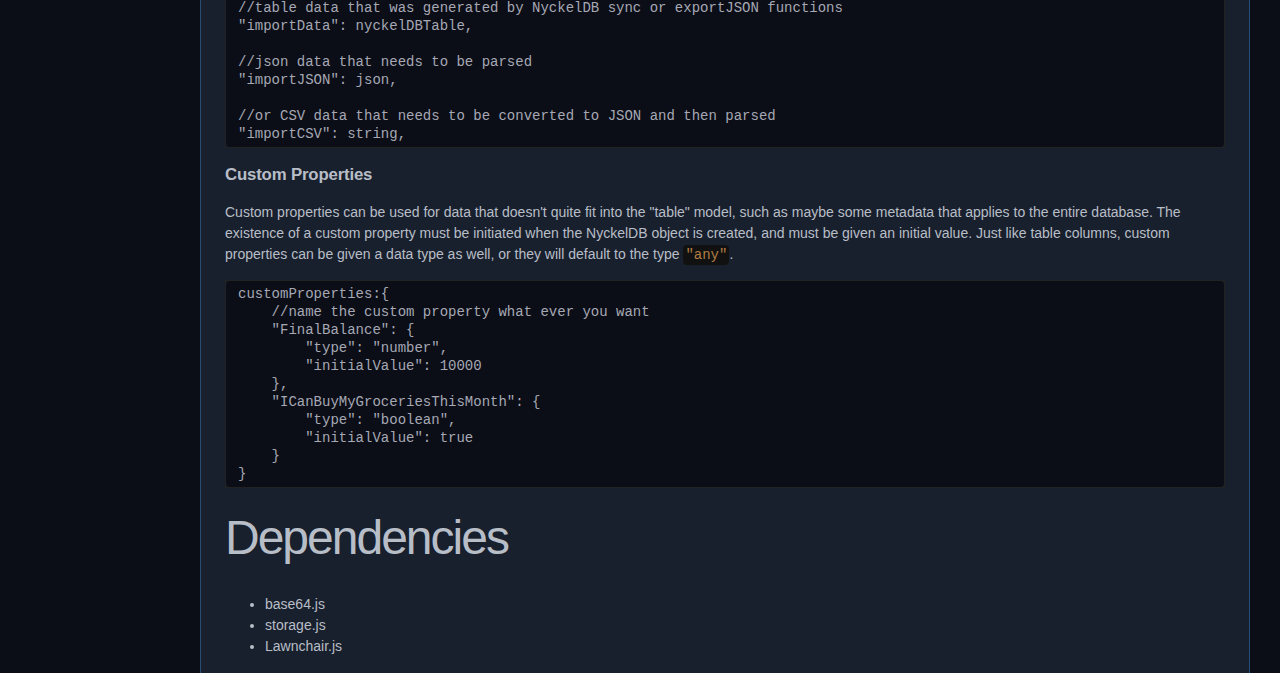
==== commit df5eb7e3: "update readme" ====
--- a/nyckeldb/0.8.0/index.html
+++ b/nyckeldb/0.8.0/index.html
@@ -49,8 +49,9 @@
 <h5>November 16, 2022</h5>
 <p>NyckelDB is a highly structured JavaScript data store. Any data that you can visualize as a table or spreadsheet can
 be stored in a NyckelDB object. NyckelDB data is <a href="#sort-shuffle-and-filter">sortable, filterable</a>,
-<a href="#search">searchable</a>, <a href="#sync-and-share">syncable and shareable</a>. All data inputs are validated according to data
-type, and data can be imported or exported as JSON or CSV (coming soon).</p>
+<a href="#search">searchable</a>, <a href="#sync-and-share">syncable and shareable</a>. All data inputs are <a href="#data-validation">validated</a>
+according to <a href="#types">data type</a>, and data can be <a href="#importing-data">imported</a> or exported as JSON or CSV (coming
+soon).</p>
 <h2>Table of Contents</h2>
 <ul>
 <li><a href="#overview">Overview</a></li>
@@ -82,7 +83,6 @@
 </li>
 </ul>
 </li>
-<li><a href="#full-api-documentation">Full API Documentation</a></li>
 <li><a href="#dependencies">Dependencies</a></li>
 </ul>
 <h1><a id="overview"></a> Overview</h1>
@@ -95,9 +95,9 @@
 runs on your local device in a web browser, not on a server.</p>
 </li>
 <li>
-<p>Portable: A database typically means a single 'base' for your data, usually in the cloud. All API calls reference
-that <i>single source of truth</i>. NyckelDB aims to break that model. You may have a copy of your NyckelDB on your
-phone, one on your PC, and another on your friend's PC. When you want to update one copy from another copy, you
+<p>Portable: A database historically means a single 'base' for your data, usually on a server. All API calls
+reference that <i>single source of truth</i>. However with NyckelDB, you may have a copy of your data on your
+phone, on your PC, and another copy on your friend's PC. When you want to update one copy from another copy, you
 simply <i>synchronize</i> them. This enables you to use your data offline, and synchronize it when you connect
 again. <a href="#sync-and-share">See Syncing and sharing your data</a>.</p>
 </li>
@@ -465,7 +465,7 @@
 data store was successfully created and initiated, and any error messages. Inside the callback function, 'this'
 refers to the NyckelDB instance.</p>
 <blockquote>
-<p><a href="#full-api-documentation">See more details about the NyckelDB API below</a></p>
+<p><a href="https://ggoodkey.github.io/nyckeldb/0.8.0/NyckelDB.html">See more details about the NyckelDB class</a></p>
 </blockquote>
 <pre class="prettyprint source lang-javascript"><code>var appId = &quot;Company App&quot;, //new in version 0.7.0
     title = &quot;Accounting Spreadsheet&quot;,
@@ -574,8 +574,6 @@
     }
 }	
 </code></pre>
-<h1><a id="full-api-documentation"></a> Full API Documentation</h1>
-<p><a href="https://ggoodkey.github.io/nyckeldb/0.8.0/NyckelDB.html">https://ggoodkey.github.io/nyckeldb/0.8.0/NyckelDB.html</a></p>
 <h1><a id="dependencies"></a> Dependencies</h1>
 <ul>
 <li>base64.js</li>
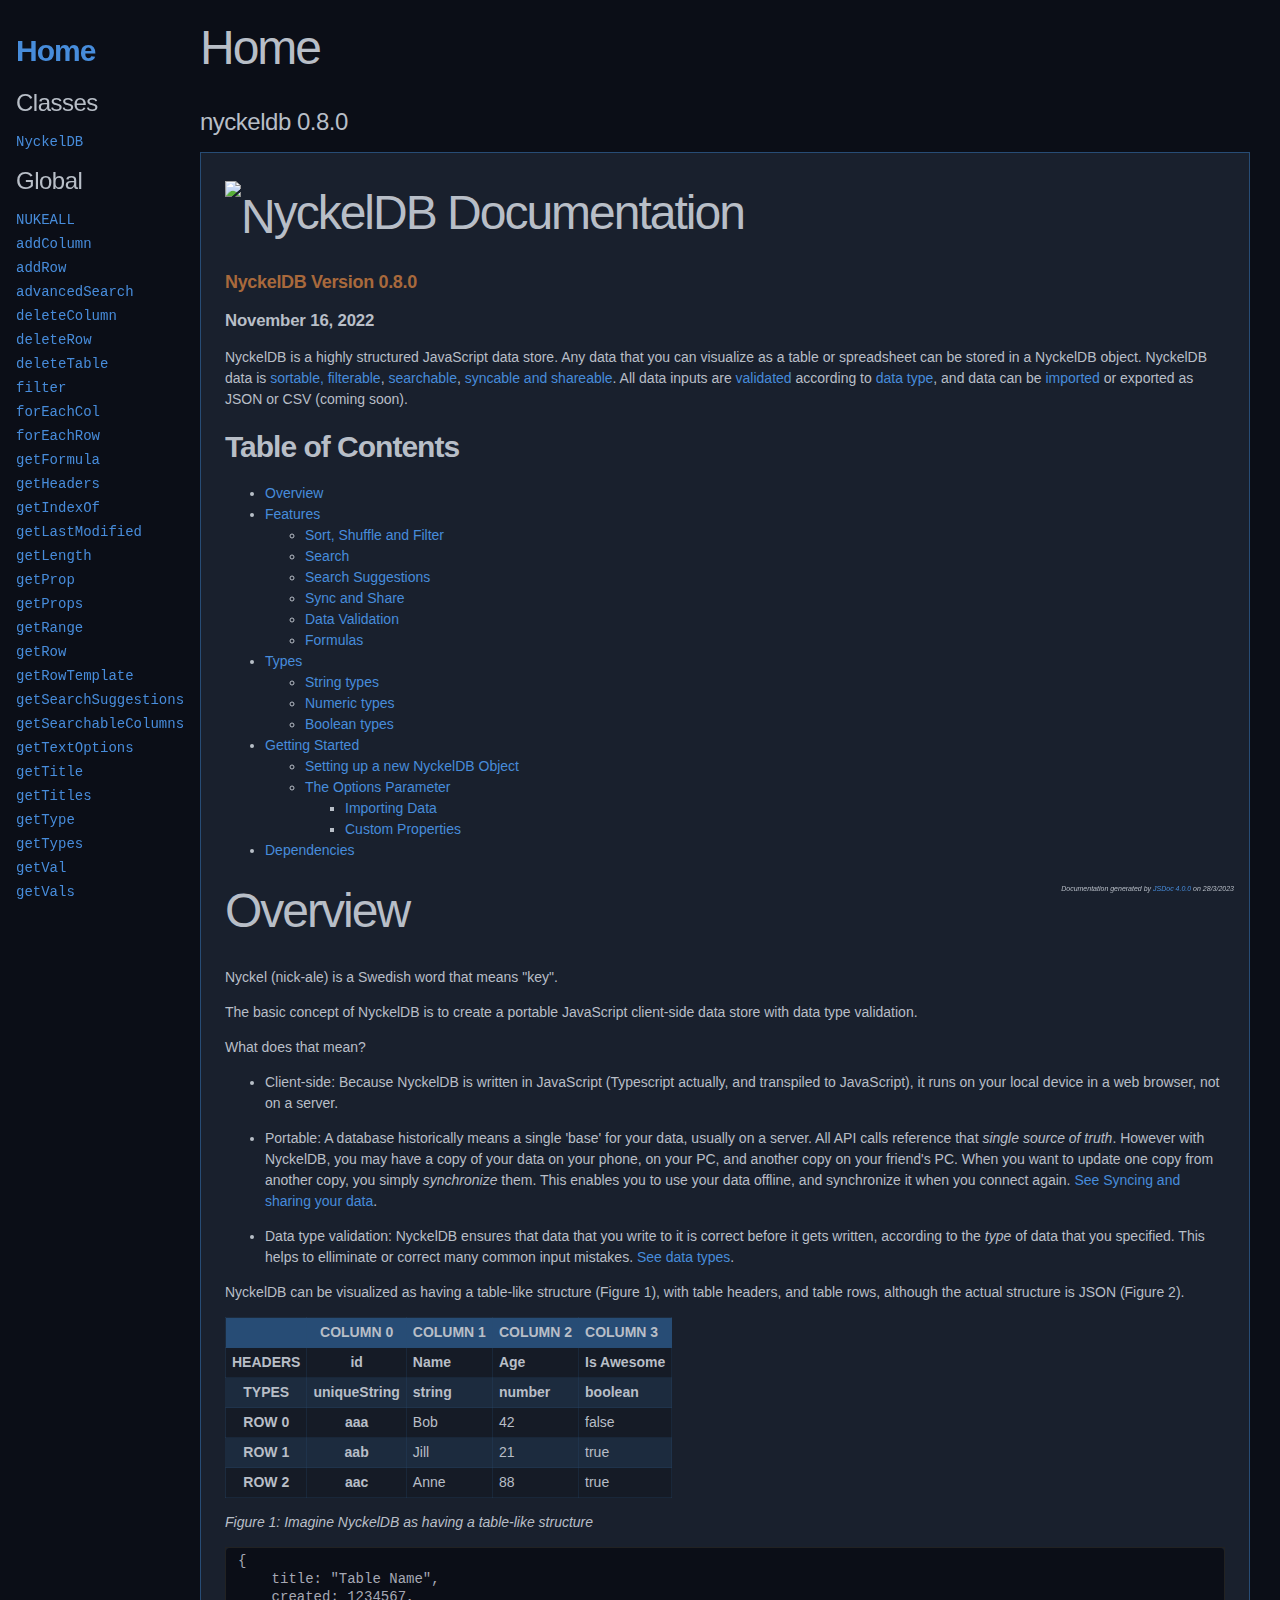
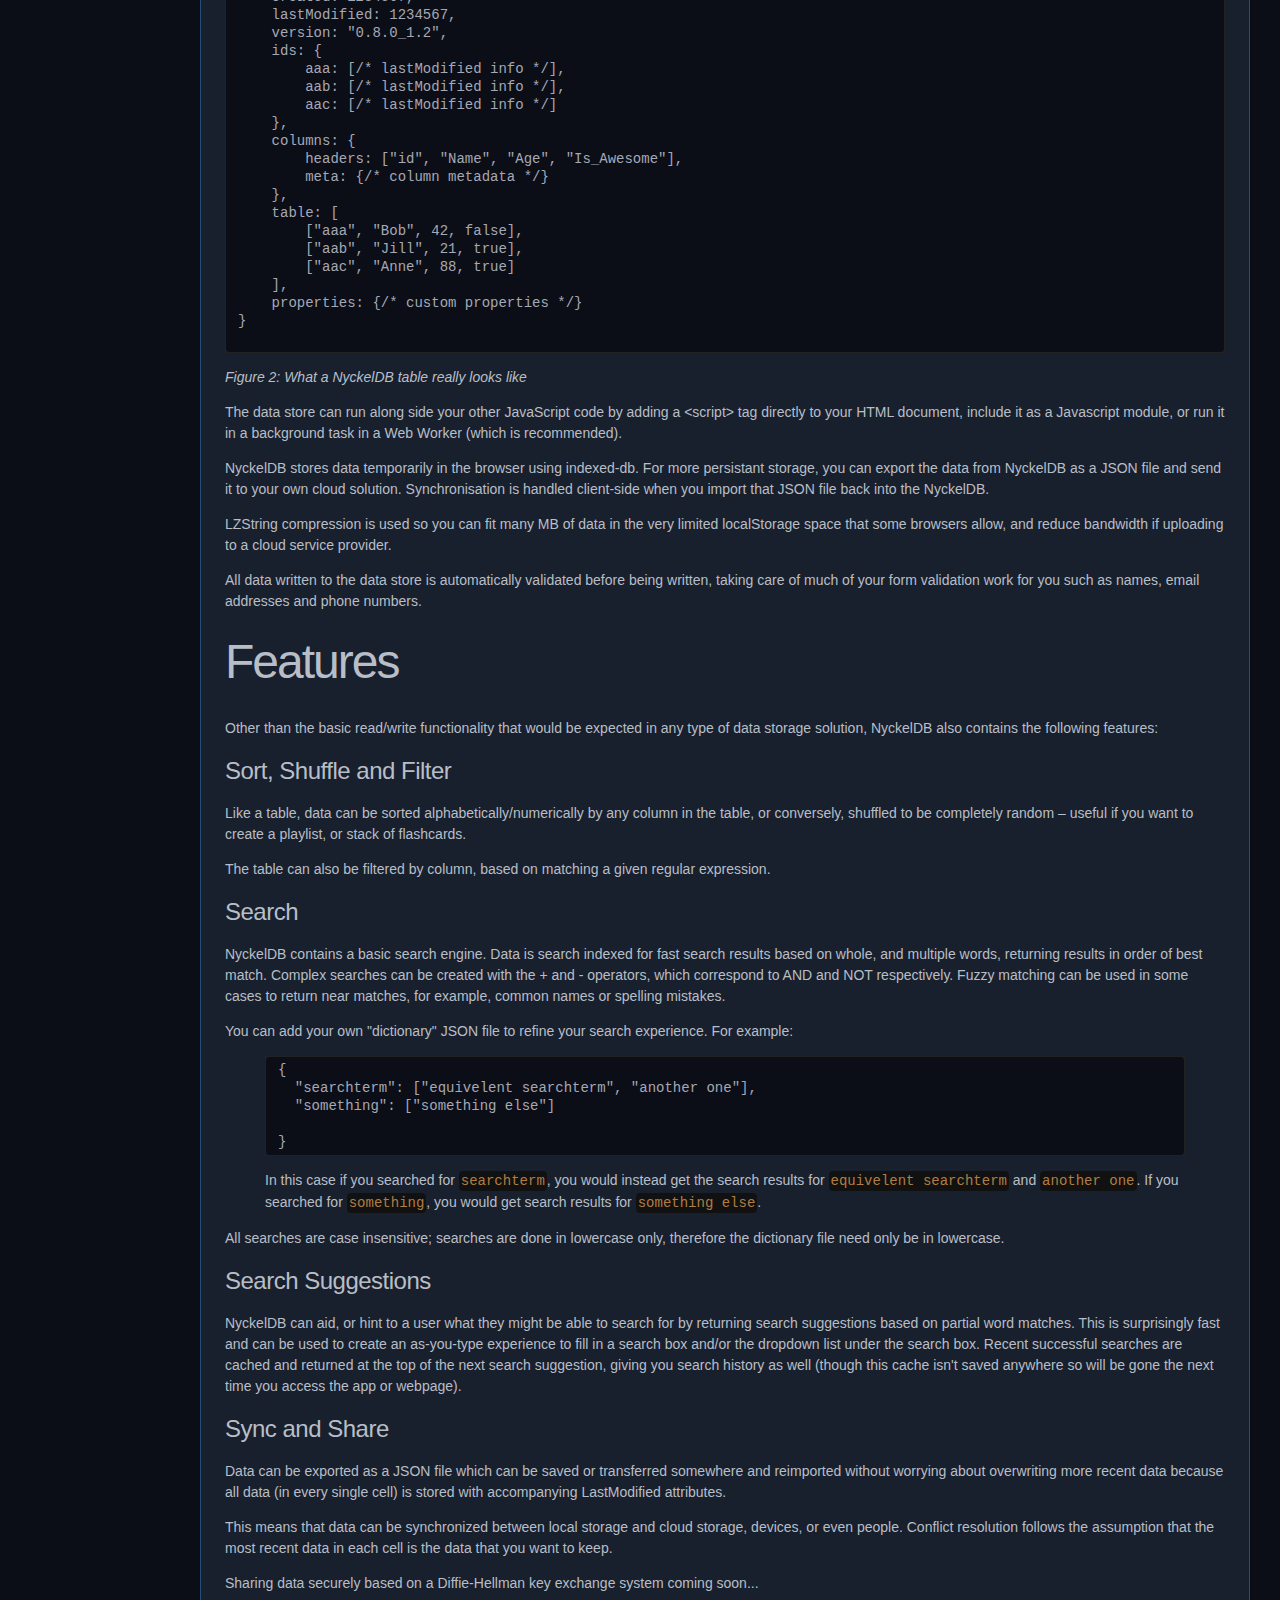
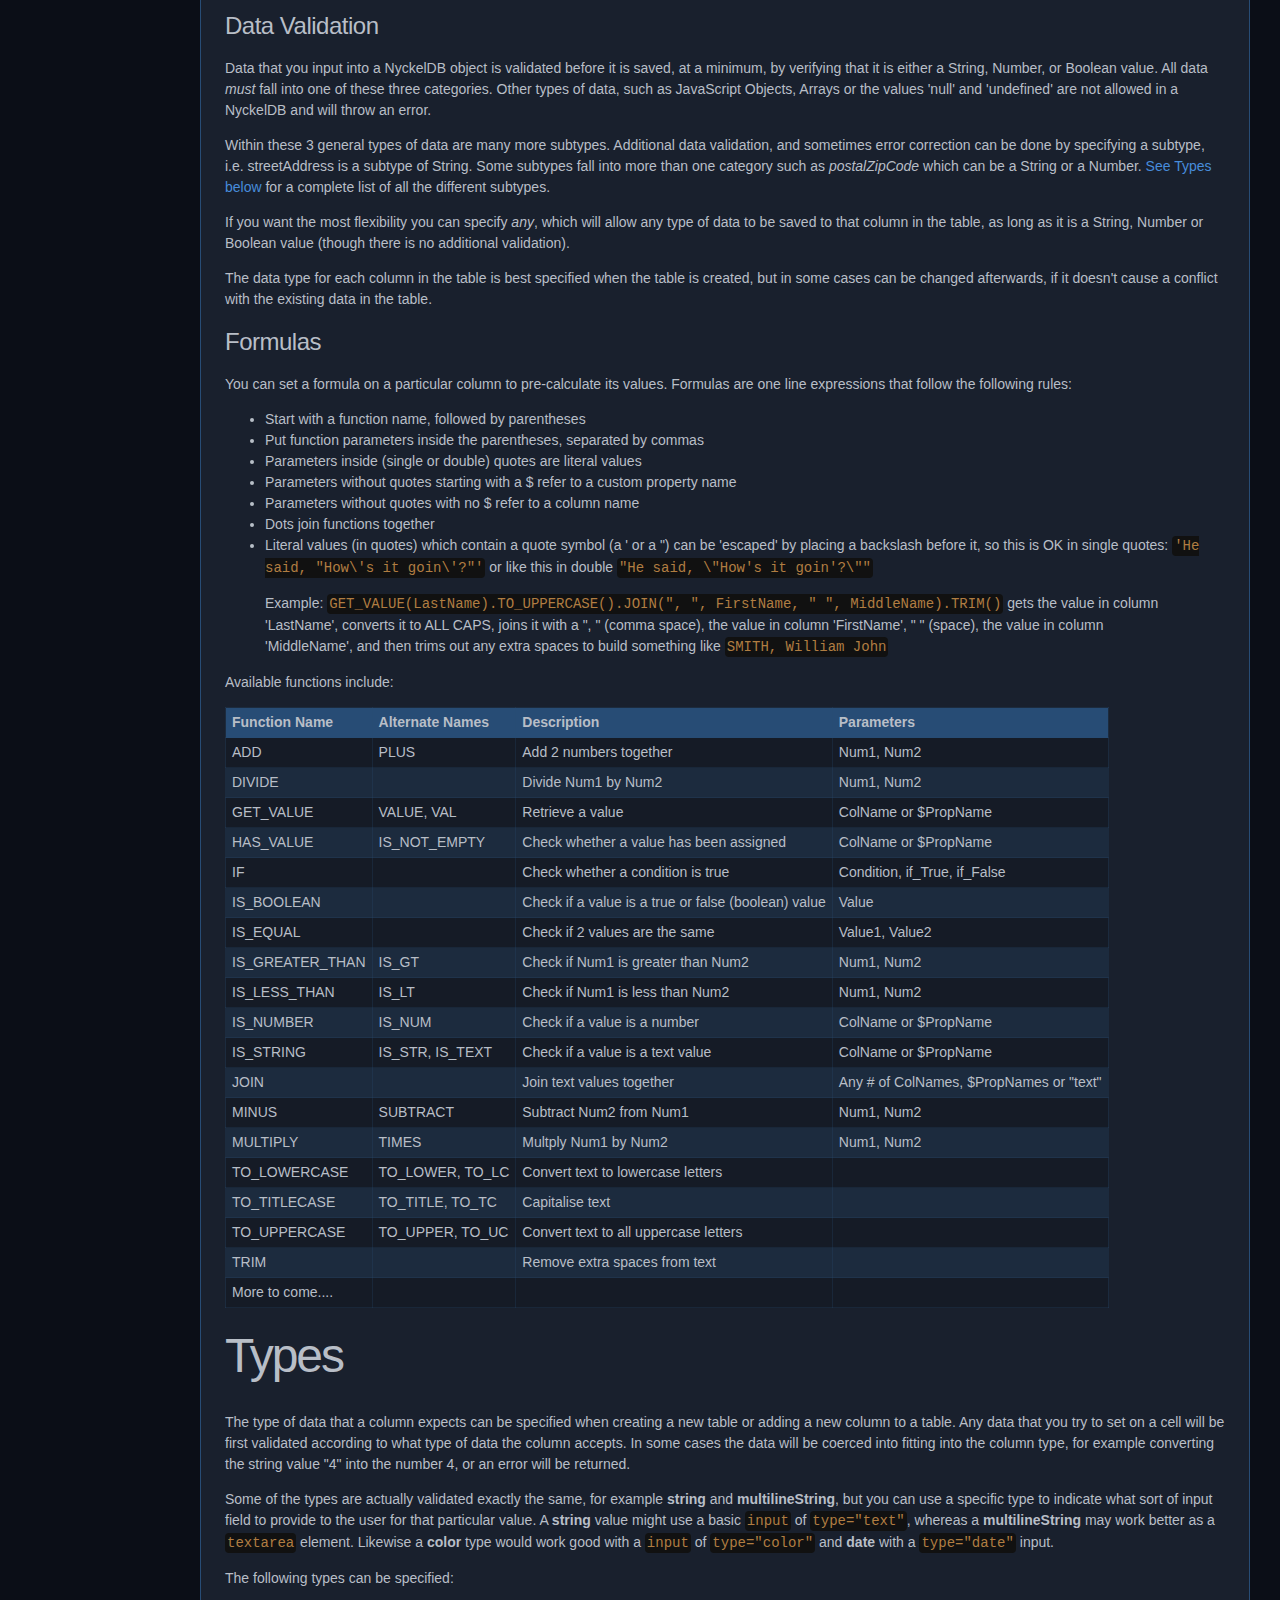
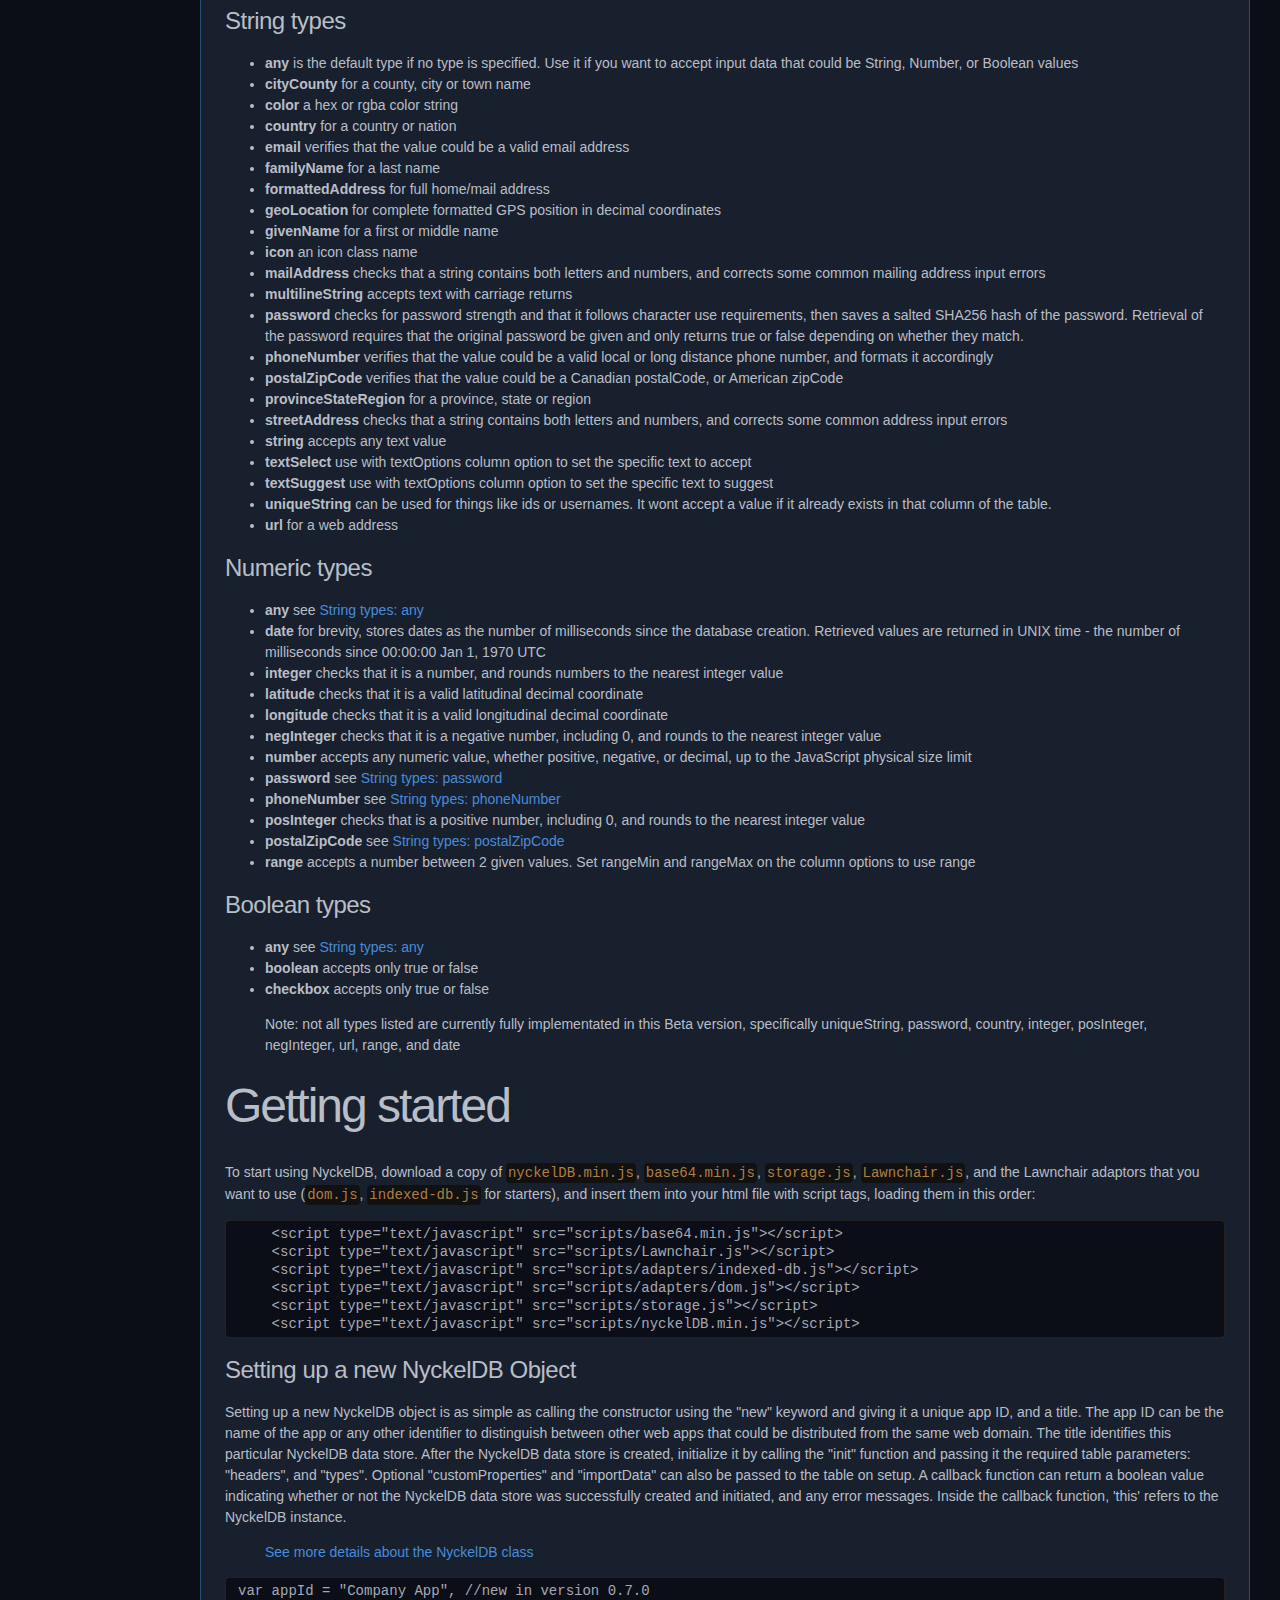
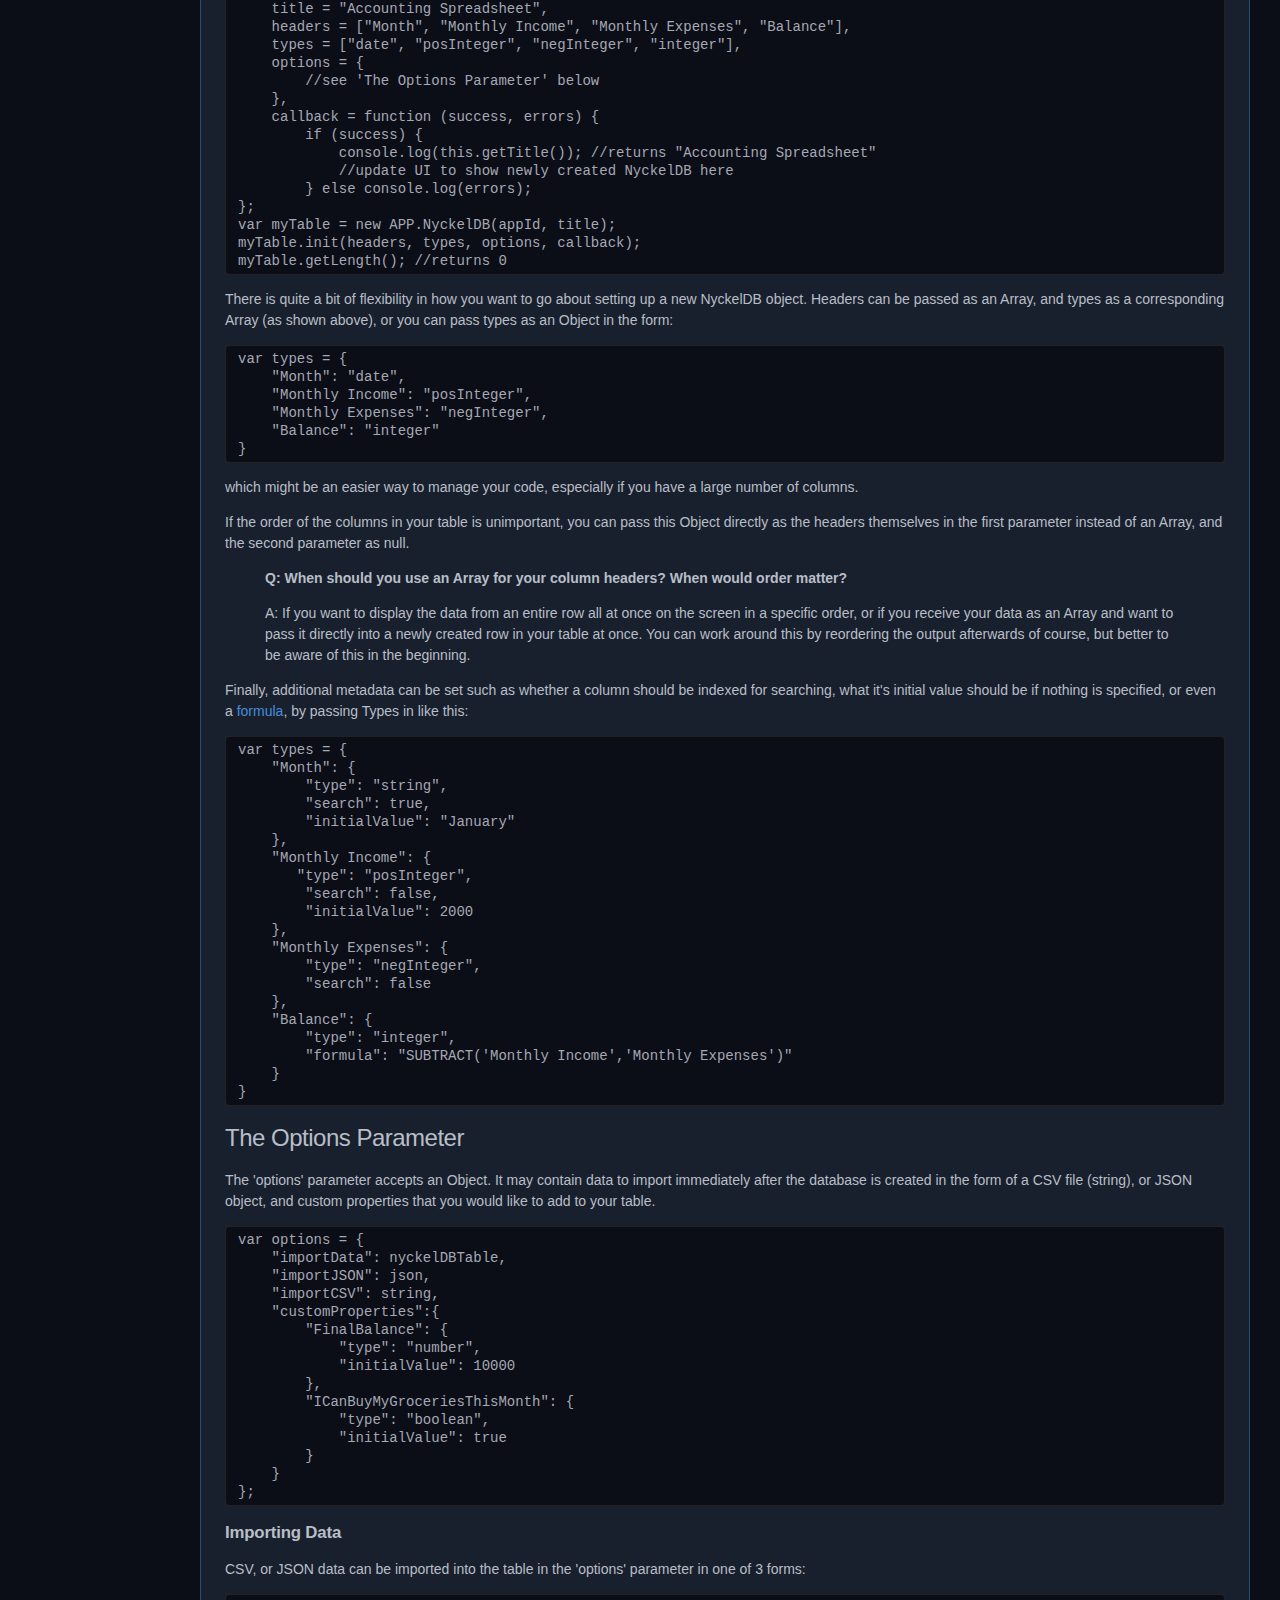
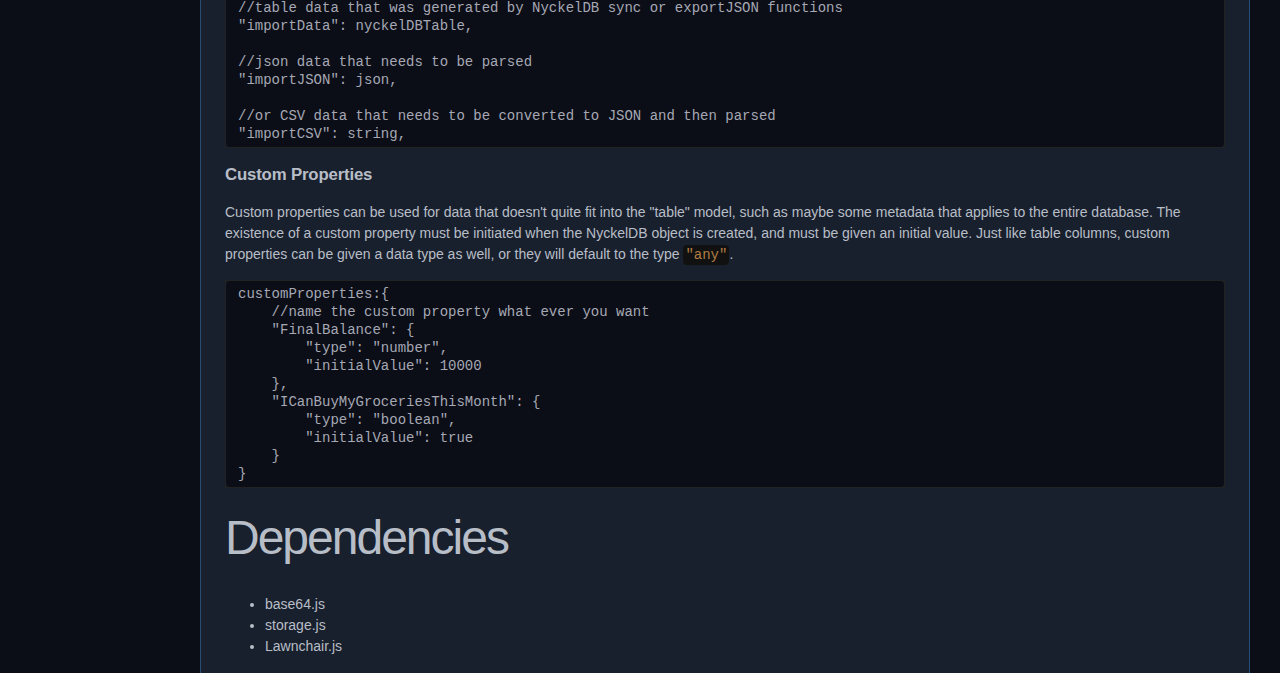
==== commit 33e2158a: "setRowVals" ====
--- a/nyckeldb/0.8.0/index.html
+++ b/nyckeldb/0.8.0/index.html
@@ -590,14 +590,14 @@
 </div>
 
 <nav>
-    <h2><a href="index.html">Home</a></h2><h3>Classes</h3><ul><li><a href="NyckelDB.html">NyckelDB</a></li></ul><h3>Global</h3><ul><li><a href="global.html#NUKEALL">NUKEALL</a></li><li><a href="global.html#addColumn">addColumn</a></li><li><a href="global.html#addRow">addRow</a></li><li><a href="global.html#advancedSearch">advancedSearch</a></li><li><a href="global.html#deleteColumn">deleteColumn</a></li><li><a href="global.html#deleteRow">deleteRow</a></li><li><a href="global.html#deleteTable">deleteTable</a></li><li><a href="global.html#filter">filter</a></li><li><a href="global.html#forEachCol">forEachCol</a></li><li><a href="global.html#forEachRow">forEachRow</a></li><li><a href="global.html#getFormula">getFormula</a></li><li><a href="global.html#getHeaders">getHeaders</a></li><li><a href="global.html#getIndexOf">getIndexOf</a></li><li><a href="global.html#getLastModified">getLastModified</a></li><li><a href="global.html#getLength">getLength</a></li><li><a href="global.html#getProp">getProp</a></li><li><a href="global.html#getRange">getRange</a></li><li><a href="global.html#getRow">getRow</a></li><li><a href="global.html#getRowTemplate">getRowTemplate</a></li><li><a href="global.html#getSearchSuggestions">getSearchSuggestions</a></li><li><a href="global.html#getSearchableColumns">getSearchableColumns</a></li><li><a href="global.html#getTextOptions">getTextOptions</a></li><li><a href="global.html#getTitle">getTitle</a></li><li><a href="global.html#getTitles">getTitles</a></li><li><a href="global.html#getType">getType</a></li><li><a href="global.html#getTypes">getTypes</a></li><li><a href="global.html#getVal">getVal</a></li><li><a href="global.html#getVals">getVals</a></li><li><a href="global.html#hideRow">hideRow</a></li><li><a href="global.html#importJSON">importJSON</a></li><li><a href="global.html#init">init</a></li><li><a href="global.html#isDeleted">isDeleted</a></li><li><a href="global.html#isSyncPending">isSyncPending</a></li><li><a href="global.html#renameColumn">renameColumn</a></li><li><a href="global.html#search">search</a></li><li><a href="global.html#setFormula">setFormula</a></li><li><a href="global.html#setProp">setProp</a></li><li><a href="global.html#setRange">setRange</a></li><li><a href="global.html#setSearchable">setSearchable</a></li><li><a href="global.html#setSyncCompleted">setSyncCompleted</a></li><li><a href="global.html#setTableVals">setTableVals</a></li><li><a href="global.html#setTextOptions">setTextOptions</a></li><li><a href="global.html#setTitle">setTitle</a></li><li><a href="global.html#setType">setType</a></li><li><a href="global.html#setVal">setVal</a></li><li><a href="global.html#setVals">setVals</a></li><li><a href="global.html#shuffle">shuffle</a></li><li><a href="global.html#sortByCol">sortByCol</a></li><li><a href="global.html#sync">sync</a></li><li><a href="global.html#toCSV">toCSV</a></li><li><a href="global.html#toJSON_Array">toJSON_Array</a></li><li><a href="global.html#toJSON_KeyValuePairs">toJSON_KeyValuePairs</a></li><li><a href="global.html#unfilter">unfilter</a></li><li><a href="global.html#unhideRows">unhideRows</a></li><li><a href="global.html#valid_boolean_types">valid_boolean_types</a></li><li><a href="global.html#valid_data_types">valid_data_types</a></li><li><a href="global.html#valid_number_types">valid_number_types</a></li><li><a href="global.html#valid_string_types">valid_string_types</a></li><li><a href="global.html#validate">validate</a></li></ul>
+    <h2><a href="index.html">Home</a></h2><h3>Classes</h3><ul><li><a href="NyckelDB.html">NyckelDB</a></li></ul><h3>Global</h3><ul><li><a href="global.html#NUKEALL">NUKEALL</a></li><li><a href="global.html#addColumn">addColumn</a></li><li><a href="global.html#addRow">addRow</a></li><li><a href="global.html#advancedSearch">advancedSearch</a></li><li><a href="global.html#deleteColumn">deleteColumn</a></li><li><a href="global.html#deleteRow">deleteRow</a></li><li><a href="global.html#deleteTable">deleteTable</a></li><li><a href="global.html#filter">filter</a></li><li><a href="global.html#forEachCol">forEachCol</a></li><li><a href="global.html#forEachRow">forEachRow</a></li><li><a href="global.html#getFormula">getFormula</a></li><li><a href="global.html#getHeaders">getHeaders</a></li><li><a href="global.html#getIndexOf">getIndexOf</a></li><li><a href="global.html#getLastModified">getLastModified</a></li><li><a href="global.html#getLength">getLength</a></li><li><a href="global.html#getProp">getProp</a></li><li><a href="global.html#getProps">getProps</a></li><li><a href="global.html#getRange">getRange</a></li><li><a href="global.html#getRow">getRow</a></li><li><a href="global.html#getRowTemplate">getRowTemplate</a></li><li><a href="global.html#getSearchSuggestions">getSearchSuggestions</a></li><li><a href="global.html#getSearchableColumns">getSearchableColumns</a></li><li><a href="global.html#getTextOptions">getTextOptions</a></li><li><a href="global.html#getTitle">getTitle</a></li><li><a href="global.html#getTitles">getTitles</a></li><li><a href="global.html#getType">getType</a></li><li><a href="global.html#getTypes">getTypes</a></li><li><a href="global.html#getVal">getVal</a></li><li><a href="global.html#getVals">getVals</a></li><li><a href="global.html#hideRow">hideRow</a></li><li><a href="global.html#importJSON">importJSON</a></li><li><a href="global.html#init">init</a></li><li><a href="global.html#isDeleted">isDeleted</a></li><li><a href="global.html#isSyncPending">isSyncPending</a></li><li><a href="global.html#renameColumn">renameColumn</a></li><li><a href="global.html#search">search</a></li><li><a href="global.html#setFormula">setFormula</a></li><li><a href="global.html#setProp">setProp</a></li><li><a href="global.html#setRange">setRange</a></li><li><a href="global.html#setRowVals">setRowVals</a></li><li><a href="global.html#setSearchable">setSearchable</a></li><li><a href="global.html#setSyncCompleted">setSyncCompleted</a></li><li><a href="global.html#setTableVals">setTableVals</a></li><li><a href="global.html#setTextOptions">setTextOptions</a></li><li><a href="global.html#setTitle">setTitle</a></li><li><a href="global.html#setType">setType</a></li><li><a href="global.html#setVal">setVal</a></li><li><a href="global.html#shuffle">shuffle</a></li><li><a href="global.html#sortByCol">sortByCol</a></li><li><a href="global.html#sync">sync</a></li><li><a href="global.html#toCSV">toCSV</a></li><li><a href="global.html#toJSON_Array">toJSON_Array</a></li><li><a href="global.html#toJSON_KeyValuePairs">toJSON_KeyValuePairs</a></li><li><a href="global.html#unfilter">unfilter</a></li><li><a href="global.html#unhideRows">unhideRows</a></li><li><a href="global.html#valid_boolean_types">valid_boolean_types</a></li><li><a href="global.html#valid_data_types">valid_data_types</a></li><li><a href="global.html#valid_number_types">valid_number_types</a></li><li><a href="global.html#valid_string_types">valid_string_types</a></li><li><a href="global.html#validate">validate</a></li></ul>
 </nav>
 
 <br class="clear">
 
 <footer>
     Documentation generated by <a href="https://github.com/jsdoc/jsdoc">JSDoc 4.0.0</a>
-     on 18/11/2022
+     on 28/3/2023
 </footer>
 
 <script> prettyPrint(); </script>
